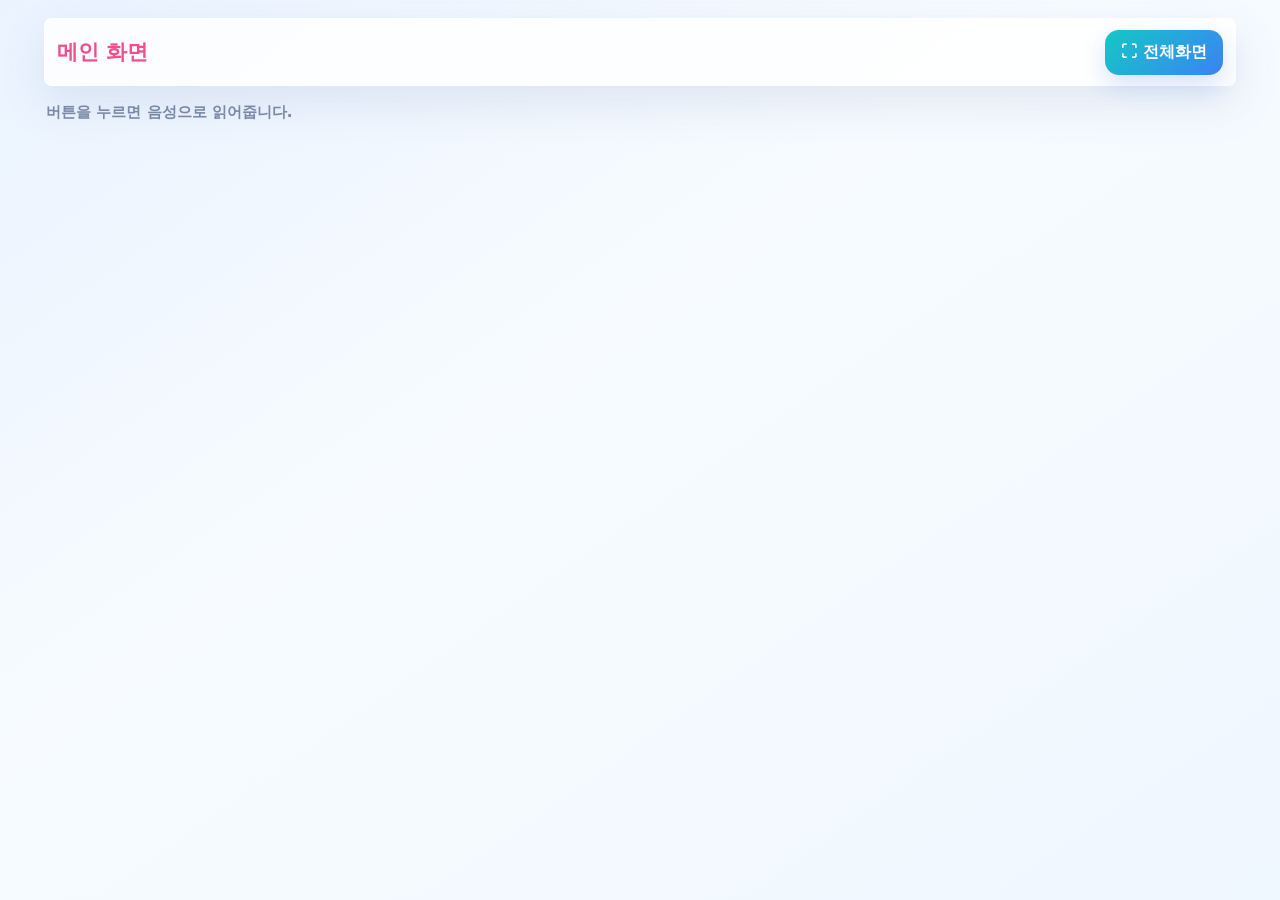
==== mobile/index.html @ bc80a10c "Improve Galaxy mobile layout and TTS fallback" ====
<!doctype html>
<html lang="ko">
<head>
  <meta charset="UTF-8" />
  <meta name="viewport" content="width=device-width, initial-scale=1.0, viewport-fit=cover" />
  <meta name="referrer" content="strict-origin-when-cross-origin" />
  <meta name="apple-mobile-web-app-capable" content="yes" />
  <meta name="apple-mobile-web-app-status-bar-style" content="default" />
  <link rel="preconnect" href="https://www.youtube.com" />
  <link rel="preconnect" href="https://img.youtube.com" />
  <link rel="preconnect" href="https://i.ytimg.com" />
  <title>AAC 앱 - Mobile</title>
  <link rel="stylesheet" href="../css/app.css?v=222" />
  <link rel="stylesheet" href="../css/features/study-puzzle.css?v=222" />
  <link rel="stylesheet" href="../css/date-overrides.css?v=222" />
</head>
<body>
  <main class="app">
    <div id="returnHint" class="return-hint">유튜브 시청 후 브라우저의 뒤로 버튼으로 AAC로 돌아오세요.</div>
    <div class="topbar">
      <div>
        <h1 id="screenTitle" class="title">메인 화면</h1>
        <p id="breadcrumb" class="crumb" style="display:none;"></p>
      </div>
      <div class="topbar-btns">
        <button id="fullscreenButton" class="fullscreen-btn" type="button" aria-pressed="false">⛶ 전체화면</button>
        <button id="homeButton" class="home-btn" style="display:none;">🏠 홈</button>
        <button id="backButton" class="back-btn" style="display:none;">뒤로 가기</button>
      </div>
    </div>

    <section id="playerWrap" class="player-wrap" style="display:none;">
      <iframe
        id="youtubePlayer"
        class="player"
        title="AAC YouTube Player"
        allow="accelerometer; autoplay; clipboard-write; encrypted-media; gyroscope; picture-in-picture; web-share"
        referrerpolicy="strict-origin-when-cross-origin"
        allowfullscreen>
      </iframe>
    </section>
    <button id="openInYoutubeButton" class="back-btn" style="display:none; align-self:flex-start;">유튜브에서 열기</button>

    <p id="helperText" class="muted">버튼을 누르면 음성으로 읽어줍니다.</p>
    <section id="heroRow" class="hero" style="display:none;"></section>
    <section id="spotlightView" class="spotlight" style="display:none;" aria-label="선택한 그림">
      <button type="button" id="spotlightButton" class="spotlight-button">
        <img id="spotlightImage" alt="" />
      </button>
    </section>
    <section id="buttonGrid" class="grid"></section>
  </main>

  <script src="../js/data/study-data.js?v=222"></script>
  <script src="../js/data/app-data.js?v=222"></script>
  <script src="../js/core/pager.js?v=222"></script>
  <script src="../js/features/schedule.js?v=222"></script>
  <script src="../js/features/study-puzzle.js?v=222"></script>
  <script src="../js/main.js?v=222"></script>
  <script>
    if ('serviceWorker' in navigator) {
      window.addEventListener('load', () => {
        navigator.serviceWorker.register('../sw.js?v=222', { updateViaCache: 'none' })
          .then(function (reg) { reg.update().catch(function () {}); })
          .catch(function () {});
      });
    }
  </script>
</body>
</html>
---- css/app.css ----
:root {
  --bg: #f5f7fb;
  --card: #ffffff;
  --text: #1f2937;
  --main: #2563eb;
  --accent: #0ea5e9;
  --border: #dbe3ef;
}

html {
  height: 100%;
  overflow: hidden;
}

* {
  box-sizing: border-box;
  -webkit-tap-highlight-color: transparent;
  font-family: "Apple SD Gothic Neo", "Noto Sans KR", "Malgun Gothic", system-ui, sans-serif;
}

body {
  margin: 0;
  background: var(--bg);
  color: var(--text);
  overflow: hidden;
}

.app {
  max-width: 1400px;
  margin: 0 auto;
  height: 100vh;
  height: 100dvh;
  min-height: 0;
  min-width: 0;
  width: 100%;
  padding: max(14px, env(safe-area-inset-top)) 22px max(14px, env(safe-area-inset-bottom));
  display: flex;
  flex-direction: column;
  justify-content: flex-start;
  gap: 10px;
  box-sizing: border-box;
  overflow: hidden;
}

.app.app--spotlight {
  justify-content: flex-start;
  gap: 10px;
  position: relative;
}

/* 스티커북 말단: 빈 배경 + 선택한 카테고리 그림만 크게 (iPad 한 화면) */
.spotlight {
  display: none;
  flex: 1 1 auto;
  flex-direction: column;
  align-items: center;
  justify-content: center;
  width: 100%;
  min-height: 0;
  padding: 0 0 max(12px, env(safe-area-inset-bottom));
}

.spotlight-button {
  border: none;
  background: transparent;
  padding: 0;
  margin: 0;
  cursor: pointer;
  width: min(84vw, 540px); /* 메인 타일(42vw/270)의 2배 */
  max-width: 100%;
  aspect-ratio: 1 / 1;
  display: flex;
  align-items: center;
  justify-content: center;
  border-radius: 20px;
  -webkit-tap-highlight-color: transparent;
}

.spotlight-button:active {
  transform: scale(1.02);
}

.spotlight-button img {
  display: block;
  width: 100%;
  height: 100%;
  object-fit: cover;
  border-radius: 18px;
  box-shadow: 0 16px 48px rgba(15, 23, 42, 0.14);
  background: #fff;
}

.spotlight-toilet-wrap {
  display: flex !important;
  justify-content: center;
  align-items: center;
  position: absolute;
  left: calc(50% + min(30vw, 260px) + 24px);
  top: calc(50% + 57px);
  transform: translateY(-50%);
  width: auto;
  padding: 0;
  z-index: 5;
}

.spotlight-toilet-wrap .quick-toilet-tile {
  width: min(22vw, 210px);
  max-width: 210px;
  min-width: 150px;
  aspect-ratio: 1 / 1;
}

.spotlight-toilet-wrap .quick-toilet-tile img {
  object-fit: contain;
}

.teaching-aid-complete,
.teaching-aid-empty-complete {
  flex: 1 1 auto;
  min-height: 0;
  display: flex;
  align-items: center;
  justify-content: center;
}

.teaching-aid-complete {
  flex-direction: column;
  gap: clamp(12px, 2vh, 20px);
  color: #0f3b82;
  text-align: center;
}

.teaching-aid-complete-mark {
  width: clamp(112px, 18vh, 168px);
  height: clamp(112px, 18vh, 168px);
  border-radius: 999px;
  display: inline-flex;
  align-items: center;
  justify-content: center;
  color: #ffffff;
  background: linear-gradient(135deg, #14b8a6, #3b82f6);
  box-shadow: 0 22px 44px rgba(59, 130, 246, 0.22);
  font-size: clamp(4rem, 10vh, 7rem);
  font-weight: 900;
}

.teaching-aid-complete-title {
  color: #ec4899;
  font-size: clamp(2.4rem, 6vh, 4.4rem);
  font-weight: 900;
}

.teaching-aid-complete-sub {
  color: #64748b;
  font-size: clamp(1.1rem, 2.6vh, 1.6rem);
  font-weight: 900;
}

.teaching-aid-complete .btn,
.teaching-aid-complete-button {
  width: min(100%, 360px);
  min-height: clamp(64px, 9vh, 88px);
  font-size: clamp(1.2rem, 2.8vh, 1.7rem);
  font-weight: 900;
}

@media (min-width: 768px) {
  .spotlight-button {
    width: min(60vw, 520px); /* 메인 타일(30vw/260)의 2배 */
  }
}

@media (max-width: 900px) {
  .spotlight-toilet-wrap {
    left: calc(50% + min(42vw, 270px) + 14px);
  }

  .spotlight-toilet-wrap .quick-toilet-tile {
    width: min(24vw, 170px);
    min-width: 120px;
  }
}

@media (max-width: 700px) {
  .spotlight-toilet-wrap {
    position: static;
    transform: none;
    width: 100%;
    padding-bottom: max(8px, env(safe-area-inset-bottom));
  }
}

.topbar {
  display: flex;
  align-items: center;
  justify-content: space-between;
  gap: 12px;
  flex: 0 0 auto;
  flex-wrap: wrap;
}

.topbar > div:first-child {
  min-width: 0;
}

.return-hint {
  display: none;
  background: #fff7ed;
  border: 2px solid #fdba74;
  color: #7c2d12;
  border-radius: 14px;
  padding: 10px 12px;
  font-size: 0.95rem;
  font-weight: 700;
}

.title {
  margin: 0;
  font-size: clamp(1.1rem, 2.2vw, 1.5rem);
  font-weight: 700;
}

.crumb {
  margin: 4px 0 0 0;
  font-size: 0.9rem;
  color: #64748b;
  font-weight: 650;
}

.back-btn {
  border: 1px solid var(--border);
  background: #fff;
  color: #0f172a;
  border-radius: 14px;
  padding: 12px 16px;
  font-size: 1rem;
  font-weight: 700;
  cursor: pointer;
  min-width: 100px;
  touch-action: manipulation;
}

.home-btn {
  border: none;
  background: var(--main);
  color: #fff;
  border-radius: 14px;
  padding: 12px 16px;
  font-size: 1rem;
  font-weight: 700;
  cursor: pointer;
  min-width: 80px;
  touch-action: manipulation;
}

.fullscreen-btn {
  border: none;
  background: linear-gradient(135deg, #14c8c5, #3b82f6);
  color: #fff;
  border-radius: 14px;
  padding: 12px 16px;
  font-size: 1rem;
  font-weight: 800;
  cursor: pointer;
  min-width: 116px;
  touch-action: manipulation;
  box-shadow: 0 10px 24px rgba(37, 99, 235, 0.18);
}

.topbar-btns {
  display: flex;
  gap: 8px;
  align-items: center;
  justify-content: flex-end;
  flex-wrap: wrap;
}

.body--fullscreen-soft {
  background: #eef6ff;
}

.app.app--fullscreen-soft {
  max-width: none;
  padding: max(6px, env(safe-area-inset-top)) 12px max(8px, env(safe-area-inset-bottom));
  gap: 6px;
}

.app.app--fullscreen-soft .topbar {
  gap: 8px;
}

.app.app--fullscreen-soft .title {
  font-size: clamp(1rem, 1.8vw, 1.25rem);
}

.app.app--fullscreen-soft .crumb {
  margin-top: 1px;
  font-size: 0.78rem;
}

.app.app--fullscreen-soft .muted {
  margin-block: 0;
  font-size: 0.9rem;
}

.app.app--fullscreen-soft .home-btn,
.app.app--fullscreen-soft .back-btn,
.app.app--fullscreen-soft .fullscreen-btn {
  padding: 10px 13px;
  min-height: 46px;
}

.grid {
  display: grid;
  grid-template-columns: repeat(2, minmax(0, 1fr));
  gap: clamp(8px, 1.4vh, 12px);
  justify-items: center;
  align-content: center;
  flex: 1 1 auto;
  min-height: 0;
  overflow: hidden;
}

.grid.detail {
  grid-template-columns: repeat(3, minmax(0, 1fr));
}

.grid.media {
  grid-template-columns: repeat(3, minmax(0, 1fr));
}

.grid.detail .tile,
.grid.media .tile {
  width: min(30vw, 28vh, 240px);
}

.hero {
  display: grid;
  grid-template-columns: repeat(2, minmax(0, 1fr));
  gap: 12px;
  justify-items: center;
  flex: 0 0 auto;
}

/* ── 외출하기 요약 타일 3개 ── */
.grid.outing-summary-tiles {
  grid-template-columns: repeat(3, minmax(0, 1fr));
  gap: 14px;
  padding: 14px;
  align-items: start;
}

.grid.outing-summary-tiles .outing-summary-tile {
  width: 100%;
  aspect-ratio: 1 / 1.1;
  border-radius: 20px;
  padding: 10px;
  gap: 8px;
  background: #fff;
  box-shadow: 0 2px 12px rgba(0,0,0,.10);
  display: flex;
  flex-direction: column;
  align-items: center;
  justify-content: center;
  cursor: pointer;
  border: none;
}

.grid.outing-summary-tiles .outing-summary-tile img {
  width: 100%;
  flex: 1;
  object-fit: contain;
  border-radius: 12px;
}

.grid.outing-summary-tiles .tile-label {
  font-size: clamp(0.72rem, 1.8vw, 0.92rem);
  font-weight: 600;
  text-align: center;
  line-height: 1.2;
  color: #222;
}

/* 사람 사진 격자 (1~4명) */
.outing-person-photos {
  display: grid;
  grid-template-columns: repeat(2, 1fr);
  gap: 4px;
  width: 100%;
  flex: 1;
}
.outing-person-photos img {
  width: 100%;
  aspect-ratio: 1;
  object-fit: cover;
  border-radius: 10px;
}
/* 1명: 전체 폭 */
.outing-person-photos:has(img:only-child) {
  grid-template-columns: 1fr;
}
/* 3명: 첫 번째가 세로 2칸 */
.outing-person-photos:has(img:nth-child(3)):not(:has(img:nth-child(4))) img:first-child {
  grid-row: span 2;
}
/* 4명: 2×2 균등 */
.outing-person-photos:has(img:nth-child(4)) {
  grid-template-columns: repeat(2, 1fr);
}
/* 비어있을 때 */
.outing-person-empty {
  grid-template-columns: 1fr;
  opacity: 0.45;
}

/* ── 날짜 홈 (새 디자인) ── */
.date-home-wrap {
  display: flex;
  flex-direction: column;
  gap: 16px;
}

/* 날짜 카드 */
.date-card {
  width: 100%;
  background: linear-gradient(145deg, #1e40af 0%, #2563eb 50%, #0ea5e9 100%);
  border: none;
  border-radius: 28px;
  padding: 28px 24px 22px;
  cursor: pointer;
  display: flex;
  flex-direction: column;
  align-items: center;
  gap: 4px;
  box-shadow: 0 16px 48px rgba(37, 99, 235, 0.38);
  position: relative;
  overflow: hidden;
  touch-action: manipulation;
  -webkit-tap-highlight-color: transparent;
}

.date-card::before {
  content: "";
  position: absolute;
  top: -40px; right: -40px;
  width: 200px; height: 200px;
  border-radius: 50%;
  background: rgba(255,255,255,0.07);
  pointer-events: none;
}
.date-card::after {
  content: "";
  position: absolute;
  bottom: -30px; left: -20px;
  width: 140px; height: 140px;
  border-radius: 50%;
  background: rgba(255,255,255,0.05);
  pointer-events: none;
}

.date-card:active { transform: scale(0.985); }

.date-card-badge {
  background: rgba(255,255,255,0.22);
  color: #fff;
  font-size: 0.88rem;
  font-weight: 700;
  padding: 5px 16px;
  border-radius: 999px;
  letter-spacing: 0.04em;
  margin-bottom: 6px;
}

.date-card-main {
  display: flex;
  align-items: baseline;
  gap: 8px;
  color: #fff;
  line-height: 1;
}

.date-card-month {
  font-size: clamp(1.5rem, 5.5vw, 2.2rem);
  font-weight: 700;
  opacity: 0.85;
}

.date-card-day {
  font-size: clamp(3.5rem, 14vw, 6rem);
  font-weight: 900;
  line-height: 0.95;
  text-shadow: 0 4px 16px rgba(0,0,0,0.18);
}

.date-card-weekday {
  color: rgba(255,255,255,0.88);
  font-size: clamp(1.2rem, 4vw, 1.7rem);
  font-weight: 700;
  letter-spacing: 0.04em;
  margin-top: 4px;
}

.date-card-weather {
  font-size: clamp(1rem, 3.2vw, 1.35rem);
  font-weight: 700;
  color: #fff;
  background: rgba(255,255,255,0.2);
  padding: 6px 20px;
  border-radius: 999px;
  margin-top: 8px;
  backdrop-filter: blur(4px);
}

.date-card-weather--empty {
  font-size: 0.88rem;
  font-weight: 500;
  opacity: 0.6;
  background: rgba(255,255,255,0.12);
}

/* ── 오늘 꼭지 ── */
/* 꼭지 3개 행 */
.date-chip-row {
  display: flex;
  gap: 10px;
  justify-content: center;
  align-self: center;
  margin: 6px 0 10px;
}

.date-today-chip {
  display: flex;
  flex-direction: column;
  align-items: center;
  gap: 2px;
  background: rgba(255,255,255,0.22);
  border: 2.5px dashed rgba(255,255,255,0.7);
  border-radius: 20px;
  padding: 10px 16px 8px;
  cursor: grab;
  user-select: none;
  -webkit-user-select: none;
  touch-action: none;
  color: #fff;
  font-weight: 800;
  min-width: 64px;
  transition: transform 0.15s, background 0.15s, opacity 0.15s;
}
.date-today-chip:hover { background: rgba(255,255,255,0.32); transform: translateY(-2px); }
.date-today-chip--dragging { opacity: 0.25; cursor: grabbing; }

.date-today-chip--ghost {
  opacity: 0.92 !important;
  transform: scale(1.1) rotate(-4deg) !important;
  box-shadow: 0 20px 50px rgba(0,0,0,0.4) !important;
  transition: none !important;
  cursor: grabbing;
}

.chip-vals {
  font-size: clamp(1.6rem, 6vw, 2.4rem);
  font-weight: 900;
  line-height: 1;
}

.chip-sub {
  font-size: 0.72rem;
  font-weight: 700;
  opacity: 0.7;
  letter-spacing: 0.05em;
}

.chip-hint {
  font-size: 0.9rem;
  opacity: 0.6;
  animation: chip-bounce 1.3s ease-in-out infinite;
  margin-top: 2px;
}

@keyframes chip-bounce {
  0%, 100% { transform: translateY(0); }
  50%       { transform: translateY(4px); }
}

/* 꼭지를 드래그해서 올렸을 때 드럼 영역 하이라이트 */
.date-drum-row--highlight .date-drum-numrow {
  background: rgba(255,255,255,0.32) !important;
  box-shadow: 0 0 0 4px rgba(255,255,255,0.55);
  transition: none;
}

/* ── 드럼 피커 (월·일 드래그) ── */
.date-drum-row {
  display: flex;
  align-items: center;
  justify-content: center;
  gap: 20px;
  width: 100%;
  padding: 4px 0 8px;
}

.date-drum-sep {
  display: none;
}

.date-drum {
  display: flex;
  flex-direction: column;
  align-items: center;
  gap: 6px;
  flex: 0 0 auto;
}

.date-drum-arrow {
  width: 52px;
  height: 38px;
  background: rgba(255,255,255,0.18);
  border: none;
  border-radius: 12px;
  color: rgba(255,255,255,0.9);
  font-size: 1rem;
  cursor: pointer;
  touch-action: manipulation;
  -webkit-tap-highlight-color: transparent;
  transition: background 0.12s;
  display: flex;
  align-items: center;
  justify-content: center;
}
.date-drum-arrow:active { background: rgba(255,255,255,0.36); transform: scale(0.94); }

/* 드럼 + 단위 레이블 묶음 */
.date-drum-outer {
  display: flex;
  align-items: center;
  gap: 10px;
}

/* 드럼 박스 — 숫자만 들어감 */
.date-drum-numrow {
  display: flex;
  align-items: center;
  justify-content: center;
  padding: 6px 14px;
  border-radius: 18px;
  background: rgba(255,255,255,0.12);
  cursor: ns-resize;
  user-select: none;
  -webkit-user-select: none;
  transition: background 0.12s;
  min-width: 80px;
}
.date-drum-numrow:hover { background: rgba(255,255,255,0.2); }

.date-drum-number {
  font-size: clamp(4.2rem, 17vw, 7.5rem);
  font-weight: 900;
  color: #fff;
  line-height: 1;
  text-align: center;
  text-shadow: 0 6px 24px rgba(0,0,0,0.18);
  transition: opacity 0.06s ease;
}

/* 박스 바깥 단위 레이블 */
.date-drum-unit {
  font-size: clamp(3.2rem, 13vw, 6rem);
  font-weight: 900;
  color: #fde68a;
  line-height: 1;
  text-shadow: 0 4px 14px rgba(0,0,0,0.15);
  flex-shrink: 0;
}

/* 요일 드럼 */
.date-drum-number--wd {
  font-size: clamp(3rem, 12vw, 5.5rem);
  color: #fff;
}

.date-drum-unit--wd {
  font-size: clamp(2.4rem, 9vw, 4.5rem);
  color: #fde68a;
}

/* ── 요일 선택 버튼 ── */
.date-weekday-row {
  display: flex;
  gap: 6px;
  width: 100%;
  justify-content: center;
  padding: 6px 0 2px;
}

.date-weekday-btn {
  flex: 1;
  min-width: 0;
  height: 48px;
  background: rgba(255,255,255,0.15);
  border: 2px solid transparent;
  border-radius: 14px;
  color: rgba(255,255,255,0.8);
  font-size: clamp(0.82rem, 2.8vw, 1.05rem);
  font-weight: 700;
  cursor: pointer;
  touch-action: manipulation;
  -webkit-tap-highlight-color: transparent;
  transition: all 0.12s ease;
}
.date-weekday-btn:active { transform: scale(0.92); }

.date-weekday-btn.is-selected {
  background: #fff;
  color: #1e40af;
  border-color: rgba(255,255,255,0.6);
  box-shadow: 0 4px 14px rgba(0,0,0,0.18);
}

/* 날씨 선택 섹션 */
.date-weather-section {
  background: #fff;
  border-radius: 22px;
  padding: 18px 16px;
  box-shadow: 0 4px 18px rgba(0,0,0,0.07);
  border: 1.5px solid var(--border);
}

.date-weather-label {
  font-size: 0.8rem;
  font-weight: 800;
  color: #94a3b8;
  text-transform: uppercase;
  letter-spacing: 0.1em;
  margin-bottom: 14px;
}

.date-weather-grid {
  display: grid;
  grid-template-columns: repeat(3, 1fr);
  gap: 10px;
}

@media (min-width: 460px) {
  .date-weather-grid {
    grid-template-columns: repeat(6, 1fr);
  }
}

.date-weather-tile {
  display: flex;
  flex-direction: column;
  align-items: center;
  gap: 6px;
  background: #f8faff;
  border: 2px solid transparent;
  border-radius: 16px;
  padding: 10px 4px 8px;
  cursor: pointer;
  touch-action: manipulation;
  -webkit-tap-highlight-color: transparent;
  transition: transform 0.12s ease, border-color 0.12s ease, box-shadow 0.12s ease;
}

.date-weather-tile img {
  width: 100%;
  max-width: 56px;
  aspect-ratio: 1;
  object-fit: contain;
  border-radius: 10px;
}

.date-weather-tile-label {
  font-size: 0.75rem;
  font-weight: 700;
  color: #475569;
  text-align: center;
}

.date-weather-tile.is-selected {
  background: #eff6ff;
  border-color: #2563eb;
  box-shadow: 0 0 0 3px rgba(37, 99, 235, 0.14);
}

.date-weather-tile.is-selected .date-weather-tile-label {
  color: #1d4ed8;
}

.date-weather-tile:active { transform: scale(0.92); }

/* 전체 문장 읽기 버튼 */
.date-sentence-btn {
  width: 100%;
  display: flex;
  align-items: center;
  justify-content: center;
  gap: 12px;
  background: linear-gradient(135deg, #ecfdf5, #d1fae5);
  border: 2px solid #6ee7b7;
  border-radius: 20px;
  padding: 20px 20px;
  font-size: clamp(1rem, 3vw, 1.3rem);
  font-weight: 800;
  color: #065f46;
  cursor: pointer;
  touch-action: manipulation;
  -webkit-tap-highlight-color: transparent;
  box-shadow: 0 6px 18px rgba(5, 150, 105, 0.12);
  white-space: normal;
  text-align: center;
  line-height: 1.35;
}

.date-sentence-btn:active { transform: scale(0.98); }

.date-sentence-icon {
  font-size: 1.5rem;
  flex-shrink: 0;
}

/* 날짜 카드판: 실제 그림카드를 골라 붙이는 방식 */
.date-board {
  display: grid;
  grid-template-rows: minmax(0, 1fr) auto auto;
  gap: clamp(8px, 1.4vh, 12px);
  flex: 1 1 auto;
  min-height: 0;
  overflow: hidden;
  width: 100%;
}

.date-card-board {
  display: grid;
  grid-template-columns: 1.4fr 1fr 1fr 1fr 1.4fr;
  gap: clamp(6px, 1.2vh, 12px);
  align-items: stretch;
  min-height: 0;
  padding: clamp(8px, 1.5vh, 14px);
  border: 2px solid #d7dee9;
  border-radius: 18px;
  background: #f8fafc;
  box-shadow: inset 0 0 0 2px rgba(255,255,255,0.75);
}

.date-slot {
  min-width: 0;
  min-height: 92px;
  border: 3px dashed #cbd5e1;
  border-radius: 14px;
  background: #fff;
  color: #0f172a;
  display: flex;
  align-items: center;
  justify-content: center;
  gap: 5px;
  padding: 8px;
  cursor: pointer;
  touch-action: manipulation;
  position: relative;
  box-shadow: 0 4px 12px rgba(15, 23, 42, 0.08);
}

.date-slot.is-active {
  border-color: #2563eb;
  background: #eff6ff;
  box-shadow: 0 0 0 4px rgba(37, 99, 235, 0.14);
}

.date-slot-main {
  font-size: clamp(1.8rem, 5.8vw, 4.8rem);
  font-weight: 900;
  line-height: 1;
}

.date-slot-unit {
  font-size: clamp(1.2rem, 3vw, 2.3rem);
  font-weight: 900;
  color: #047857;
  line-height: 1;
}

.date-slot--wide .date-slot-main {
  font-size: clamp(1.55rem, 4.2vw, 4.4rem);
}

.date-slot--weather {
  flex-direction: column;
  gap: 4px;
}

.date-slot--weather img {
  width: min(64px, 9vh);
  height: min(64px, 9vh);
  object-fit: contain;
}

.date-option-panel {
  min-height: 0;
  border: 1px solid #dbe3ef;
  border-radius: 16px;
  padding: 10px;
  background: #fff;
  overflow: hidden;
}

.date-option-title {
  font-size: 0.85rem;
  font-weight: 900;
  color: #475569;
  margin-bottom: 8px;
}

.date-option-grid {
  display: grid;
  grid-template-columns: repeat(6, minmax(0, 1fr));
  gap: 8px;
  max-height: min(28vh, 190px);
  overflow: hidden;
}

.date-option-panel--year .date-option-grid,
.date-option-panel--weekday .date-option-grid {
  grid-template-columns: repeat(5, minmax(0, 1fr));
}

.date-option-panel--weather .date-option-grid {
  grid-template-columns: repeat(6, minmax(0, 1fr));
}

.date-option-panel--day .date-option-grid {
  grid-template-columns: repeat(8, minmax(0, 1fr));
  max-height: min(32vh, 230px);
}

.date-option-card {
  min-width: 0;
  min-height: 54px;
  border: 2px solid #dbe3ef;
  border-radius: 12px;
  background: #fff;
  display: flex;
  align-items: center;
  justify-content: center;
  gap: 4px;
  padding: 6px;
  cursor: pointer;
  color: #0f172a;
  font-size: clamp(1rem, 2.4vw, 1.45rem);
  font-weight: 900;
  touch-action: manipulation;
}

.date-option-panel--day .date-option-card {
  min-height: 42px;
  padding: 4px;
  font-size: clamp(0.9rem, 2vw, 1.25rem);
}

.date-option-card.is-selected {
  border-color: #16a34a;
  background: #ecfdf5;
  box-shadow: 0 0 0 3px rgba(22, 163, 74, 0.14);
}

.date-option-card--weather {
  flex-direction: column;
  min-height: clamp(112px, 17vh, 148px);
  font-size: clamp(0.72rem, 1.3vw, 0.92rem);
  gap: 4px;
}

.date-option-card--weather img {
  flex: 1 1 auto;
  width: min(96px, 90%);
  height: min(92px, 12vh);
  object-fit: contain;
}

.date-option-card--weather span {
  flex: 0 0 auto;
  line-height: 1;
}

.date-action-row {
  display: grid;
  grid-template-columns: 1fr 1fr;
  gap: 10px;
}

.date-action-btn {
  min-height: 52px;
  border: 2px solid #dbe3ef;
  border-radius: 14px;
  background: #fff;
  color: #0f172a;
  font-size: 1rem;
  font-weight: 900;
  cursor: pointer;
  touch-action: manipulation;
}

.date-action-btn--primary {
  background: #2563eb;
  border-color: #2563eb;
  color: #fff;
}

.date-mode-select {
  display: grid;
  grid-template-columns: repeat(4, minmax(0, 1fr));
  gap: 14px;
  align-content: center;
  justify-items: stretch;
  flex: 1 1 auto;
  min-height: 0;
  overflow: hidden;
}

.date-mode-card {
  min-height: min(38vh, 250px);
  border: 2px solid #dbe3ef;
  border-radius: 18px;
  background: #fff;
  color: #0f172a;
  padding: 20px;
  cursor: pointer;
  display: flex;
  flex-direction: column;
  align-items: center;
  justify-content: center;
  gap: 12px;
  box-shadow: 0 10px 26px rgba(15, 23, 42, 0.10);
}

.date-mode-title {
  font-size: clamp(1.55rem, 3.2vw, 2.6rem);
  font-weight: 900;
}

.date-mode-sub {
  font-size: clamp(0.9rem, 1.7vw, 1.14rem);
  font-weight: 800;
  line-height: 1.35;
  color: #475569;
  text-align: center;
}

.date-step {
  display: grid;
  grid-template-rows: minmax(0, 0.85fr) minmax(0, 1.15fr) auto;
  gap: clamp(8px, 1.4vh, 12px);
  flex: 1 1 auto;
  min-height: 0;
  overflow: hidden;
  width: 100%;
}

.date-step--summary {
  grid-template-rows: minmax(0, 0.95fr) minmax(0, 0.9fr) auto auto;
}

.date-step-focus-card,
.date-step-summary-grid {
  min-height: 0;
  border: 2px solid #d7dee9;
  border-radius: 18px;
  background: #f8fafc;
  padding: clamp(8px, 1.5vh, 14px);
}

.date-step-focus-card {
  display: flex;
  align-items: stretch;
  justify-content: center;
}

.date-step-focus-card .date-step-drop-slot {
  width: min(720px, 100%);
  min-height: clamp(150px, 28vh, 270px);
}

.date-step--year .date-step-drop-slot .date-puzzle-slot-main {
  font-size: clamp(3rem, 9vw, 7rem);
}

.date-step--year .date-step-drop-slot .date-puzzle-slot-unit {
  font-size: clamp(1.8rem, 4vw, 3.4rem);
}

.date-step--year .date-puzzle-card-grid--year .date-drag-card {
  min-height: clamp(88px, 14vh, 130px);
  font-size: clamp(2rem, 5vw, 4rem);
}

.date-step-focus-card .date-step-summary-card {
  width: min(520px, 100%);
}

.date-step-focus-card--weather .date-step-summary-card {
  width: min(420px, 100%);
}

.date-step-summary-grid {
  display: grid;
  gap: clamp(7px, 1.2vh, 12px);
}

.date-step-summary-grid--three {
  grid-template-columns: repeat(3, minmax(0, 1fr));
}

.date-step-summary-grid--final {
  grid-template-columns: 1.3fr 1fr 1fr 1fr 1.5fr;
}

.date-step-summary-card {
  min-width: 0;
  min-height: 0;
  border: 3px solid #cbd5e1;
  border-radius: 14px;
  background: #fff;
  color: #0f172a;
  display: flex;
  align-items: center;
  justify-content: center;
  gap: 6px;
  padding: clamp(8px, 1.5vh, 16px);
  box-shadow: 0 4px 12px rgba(15, 23, 42, 0.08);
}

.date-step-summary-main {
  font-size: clamp(2.2rem, 6vw, 5rem);
  font-weight: 900;
  line-height: 1;
}

.date-step-summary-unit {
  font-size: clamp(1.4rem, 3vw, 2.6rem);
  font-weight: 900;
  color: #047857;
}

.date-step-summary-card--weather {
  flex-direction: column;
  gap: 2px;
}

.date-step-summary-card--weather img {
  flex: 1 1 auto;
  width: min(160px, 92%);
  height: min(132px, 17vh);
  object-fit: contain;
}

.date-step-summary-card--weather .date-step-summary-main {
  flex: 0 0 auto;
  font-size: clamp(1rem, 2.3vw, 1.8rem);
}

.date-step-choice-grid {
  display: grid;
  gap: 10px;
  min-height: 0;
  overflow: hidden;
  align-content: center;
}

.date-step-choice-grid--year {
  grid-template-columns: repeat(3, minmax(0, 1fr));
}

.date-step-choice-grid--month,
.date-step-choice-grid--day {
  grid-template-columns: repeat(2, minmax(0, 1fr));
}

.date-step-choice-grid--weekday {
  grid-template-columns: repeat(7, minmax(0, 1fr));
}

.date-step-choice-grid--weather {
  grid-template-columns: repeat(6, minmax(0, 1fr));
}

.date-step-multi-panel {
  min-height: 0;
  display: grid;
  grid-template-rows: 0.75fr 0.75fr 1fr;
  gap: 8px;
  overflow: hidden;
}

.date-step-choice-group {
  min-height: 0;
  display: grid;
  grid-template-columns: minmax(48px, 0.18fr) minmax(0, 1fr);
  gap: 8px;
  align-items: stretch;
}

.date-step-choice-title {
  border-radius: 12px;
  background: #e0f2fe;
  color: #075985;
  font-size: clamp(1rem, 2.2vw, 1.6rem);
  font-weight: 900;
  display: flex;
  align-items: center;
  justify-content: center;
}

.date-step-choice {
  min-width: 0;
  min-height: 68px;
  border: 2px solid #dbe3ef;
  border-radius: 12px;
  background: #fff;
  color: #0f172a;
  display: flex;
  align-items: center;
  justify-content: center;
  gap: 4px;
  padding: 6px;
  font-size: clamp(1.25rem, 3vw, 2.2rem);
  font-weight: 900;
  cursor: pointer;
  touch-action: manipulation;
}

.date-step-choice.is-selected {
  border-color: #f59e0b;
  background: #fef3c7;
  box-shadow: 0 0 0 4px rgba(245, 158, 11, 0.20);
}

.date-step-choice--image {
  flex-direction: column;
  min-height: clamp(118px, 17vh, 150px);
  font-size: clamp(0.72rem, 1.25vw, 0.95rem);
  gap: 3px;
}

.date-step-choice--image img {
  flex: 1 1 auto;
  width: min(110px, 92%);
  height: min(96px, 13vh);
  object-fit: contain;
}

.date-step-choice--image span {
  flex: 0 0 auto;
  line-height: 1;
}

.date-step-date-board {
  grid-template-columns: repeat(3, minmax(0, 1fr));
}

.date-step-date-board .date-step-drop-slot {
  aspect-ratio: 1 / 1;
  min-height: clamp(108px, 18vh, 180px);
  align-self: center;
}

.date-step-date-board .date-puzzle-slot-main {
  font-size: clamp(2.4rem, 6vw, 5.4rem);
}

.date-step-date-board .date-puzzle-slot-unit {
  font-size: clamp(1.45rem, 3.4vw, 2.8rem);
}

.date-step--date .date-puzzle-card-grid--month,
.date-step--date .date-puzzle-card-grid--day {
  max-width: 520px;
  margin-inline: auto;
}

.date-step--date .date-puzzle-card-grid--month .date-drag-card,
.date-step--date .date-puzzle-card-grid--day .date-drag-card,
.date-step--date .date-puzzle-card-grid--weekday .date-drag-card {
  aspect-ratio: 1 / 1;
  min-height: clamp(78px, 13vh, 132px);
  font-size: clamp(1.8rem, 4.4vw, 4rem);
}

.date-step--date .date-puzzle-card-grid--weekday .date-drag-card {
  font-size: clamp(1rem, 2.1vw, 1.55rem);
}

.date-step-final-board {
  grid-template-columns: 1.4fr 1fr 1fr 1fr 1.4fr;
}

.date-step-drag-groups {
  min-height: 0;
  display: grid;
  grid-template-rows: 0.8fr 0.8fr 1fr;
  gap: 8px;
  overflow: hidden;
}

.date-step-drag-group {
  min-height: 0;
  display: grid;
  grid-template-columns: minmax(48px, 0.18fr) minmax(0, 1fr);
  gap: 8px;
  align-items: stretch;
}

.date-step-drag-grid {
  min-height: 0;
}

.date-step-drag-grid--month,
.date-step-drag-grid--day {
  grid-template-columns: repeat(2, minmax(0, 1fr));
}

.date-step-drag-grid--weekday {
  grid-template-columns: repeat(7, minmax(0, 1fr));
}

.date-step-drag-grid--weekday .date-drag-card {
  font-size: clamp(0.9rem, 1.9vw, 1.35rem);
}

.date-step-sentence {
  min-height: clamp(58px, 8vh, 78px);
  border: 2px solid #bfdbfe;
  border-radius: 16px;
  background: #eff6ff;
  color: #1e3a8a;
  font-size: clamp(1rem, 2.2vw, 1.45rem);
  font-weight: 900;
  padding: 10px;
  cursor: pointer;
  touch-action: manipulation;
}

/* Friendly date entry screens. */
.date-mode-select {
  grid-template-columns: repeat(3, minmax(0, 245px)) !important;
  justify-content: center;
  justify-items: center;
  align-content: center;
  gap: clamp(12px, 1.8vh, 18px);
  width: 100%;
  max-width: 780px;
  margin-inline: auto;
}

.date-mode-card {
  width: min(100%, 245px);
  max-width: 245px;
  aspect-ratio: 1 / 1;
  min-height: 0;
  border: 1px solid rgba(255, 255, 255, 0.86);
  border-radius: 8px;
  background:
    linear-gradient(180deg, rgba(255, 255, 255, 0.78) 0%, rgba(255, 255, 255, 0.48) 100%),
    linear-gradient(135deg, #ff78a9 0%, #ffbd72 100%);
  color: #ffffff;
  padding: clamp(12px, 2vh, 18px);
  box-shadow: 0 16px 34px rgba(76, 111, 174, 0.15);
}

.date-mode-card:nth-child(3n + 2) {
  background:
    linear-gradient(180deg, rgba(255, 255, 255, 0.76) 0%, rgba(255, 255, 255, 0.46) 100%),
    linear-gradient(135deg, #4f8cff 0%, #11c5d8 100%);
}

.date-mode-card:nth-child(3n) {
  background:
    linear-gradient(180deg, rgba(255, 255, 255, 0.78) 0%, rgba(255, 255, 255, 0.50) 100%),
    linear-gradient(135deg, #9f8cff 0%, #ff9ed7 100%);
}

.date-mode-icon {
  width: min(118px, 58%);
  aspect-ratio: 1 / 1;
  border-radius: 8px;
  background: rgba(255, 255, 255, 0.74);
  color: #23437f;
  display: flex;
  align-items: center;
  justify-content: center;
  font-size: clamp(2rem, 5vh, 3.4rem);
  font-weight: 900;
  text-shadow: none;
}

.date-mode-title {
  color: #ffffff;
  font-size: clamp(1.15rem, 2.4vh, 1.55rem);
  line-height: 1.05;
  text-shadow: 0 2px 10px rgba(37, 52, 86, 0.22);
}

.date-mode-sub {
  color: rgba(255, 255, 255, 0.94);
  font-size: clamp(0.78rem, 1.55vh, 0.95rem);
  line-height: 1.18;
  text-shadow: 0 2px 8px rgba(37, 52, 86, 0.18);
}

.date-board {
  align-content: center;
  justify-content: center;
  gap: clamp(12px, 1.8vh, 18px);
}

.date-card-board {
  grid-template-columns: repeat(5, minmax(0, 150px)) !important;
  justify-content: center;
  gap: clamp(10px, 1.6vh, 14px);
  padding: clamp(10px, 1.8vh, 16px);
}

.date-field {
  display: grid;
  grid-template-rows: auto 1fr;
  gap: 6px;
  min-width: 0;
}

.date-field-label {
  min-height: 32px;
  border-radius: 999px;
  background: rgba(255, 255, 255, 0.82);
  color: #31528f;
  display: flex;
  align-items: center;
  justify-content: center;
  font-size: clamp(1rem, 2vh, 1.25rem);
  font-weight: 900;
  box-shadow: inset 0 1px 0 rgba(255, 255, 255, 0.92);
}

.date-field .date-slot {
  width: 100%;
  aspect-ratio: 1 / 1;
  min-height: 0;
  flex-direction: column;
  gap: 6px;
}

.date-field .date-slot-main {
  font-size: clamp(2.3rem, 6vh, 4rem);
  line-height: 1;
}

.date-field--weekday .date-slot-main,
.date-field--weather .date-slot-main {
  font-size: clamp(1.25rem, 2.7vh, 1.65rem);
}

.date-field--weather img {
  width: min(92px, 82%);
  height: min(72px, 42%);
  object-fit: contain;
}

.date-option-panel {
  width: min(100%, 900px);
  justify-self: center;
}

.date-option-title {
  font-size: clamp(1.05rem, 2vh, 1.35rem);
  font-weight: 900;
  text-align: center;
}

.date-option-grid {
  justify-content: center;
}

.date-option-card {
  font-size: clamp(1.5rem, 3.5vh, 2.35rem);
  font-weight: 900;
}

.date-option-card span {
  line-height: 1.05;
}

@media (max-width: 900px) {
  .date-mode-select {
    grid-template-columns: repeat(2, minmax(0, 245px)) !important;
    max-width: 520px;
  }

  .date-card-board {
    grid-template-columns: repeat(3, minmax(0, 150px)) !important;
  }
}

/* Final override: version 4 uses the same large card language as version 5. */
.date-action-row--reset {
  grid-template-columns: 1fr 1fr 1.2fr !important;
  width: min(100%, 1080px) !important;
  justify-self: center !important;
}

.date-step .date-step-focus-card,
.date-step .date-step-date-board,
.date-step .date-step-final-board {
  width: min(100%, 1080px) !important;
  border: 2px solid rgba(255, 255, 255, 0.92) !important;
  border-radius: 14px !important;
  background:
    linear-gradient(180deg, rgba(255, 255, 255, 0.84), rgba(255, 255, 255, 0.62)),
    linear-gradient(135deg, rgba(255, 120, 169, 0.1), rgba(17, 197, 216, 0.14)),
    #f8fbff !important;
  box-shadow: 0 22px 54px rgba(76, 111, 174, 0.18) !important;
  padding: clamp(14px, 2.2vh, 22px) !important;
  justify-content: center !important;
  align-content: center !important;
}

.date-step .date-step-focus-card {
  min-height: clamp(260px, 36vh, 380px) !important;
}

.date-step .date-step-date-board {
  grid-template-columns: repeat(3, minmax(0, 170px)) !important;
}

.date-step .date-step-final-board {
  grid-template-columns: repeat(5, minmax(0, 150px)) !important;
}

.date-step .date-puzzle-slot::before {
  display: none !important;
}

.date-step .date-puzzle-slot {
  width: min(100%, 170px) !important;
  max-width: 170px !important;
  aspect-ratio: 1 / 1 !important;
  min-height: 0 !important;
  border: 3px dashed rgba(49, 82, 143, 0.34) !important;
  border-radius: 8px !important;
  background:
    linear-gradient(180deg, rgba(255, 255, 255, 0.82) 0%, rgba(255, 255, 255, 0.48) 100%),
    linear-gradient(135deg, #4f8cff 0%, #11c5d8 100%) !important;
  color: #ffffff !important;
  display: flex !important;
  align-items: center !important;
  justify-content: center !important;
  text-align: center !important;
  text-shadow: 0 2px 10px rgba(37, 52, 86, 0.24) !important;
  overflow: hidden !important;
}

.date-step .date-step-focus-card .date-puzzle-slot {
  width: min(82vw, 310px) !important;
  max-width: 310px !important;
}

.date-step--year .date-step-focus-card .date-puzzle-slot {
  width: min(82vw, 360px) !important;
  max-width: 360px !important;
  aspect-ratio: 1.75 / 1 !important;
}

.date-step .date-puzzle-slot-main {
  color: #ffffff !important;
  font-size: clamp(2.4rem, 5.8vw, 4.1rem) !important;
  line-height: 1 !important;
}

.date-step--year .date-puzzle-slot-main {
  font-size: clamp(3.7rem, 8.8vh, 6.2rem) !important;
}

.date-step .date-puzzle-tray {
  width: min(100%, 1080px) !important;
  border: 1.5px solid rgba(255, 255, 255, 0.88) !important;
  border-radius: 8px !important;
  background: rgba(255, 255, 255, 0.78) !important;
  box-shadow: 0 18px 44px rgba(76, 111, 174, 0.13) !important;
  padding: clamp(14px, 2vh, 20px) !important;
}

.date-step .date-puzzle-card-grid {
  grid-template-columns: repeat(auto-fit, minmax(132px, 170px)) !important;
  justify-content: center !important;
  gap: clamp(12px, 1.8vh, 18px) !important;
}

.date-step .date-drag-card {
  width: min(100%, 170px) !important;
  max-width: 170px !important;
  aspect-ratio: 1 / 1 !important;
  border-radius: 8px !important;
  font-size: clamp(2rem, 4.4vh, 3rem) !important;
}

.date-step .date-drag-card--weather {
  font-size: clamp(1rem, 2vh, 1.3rem) !important;
}

.date-step .date-drag-card--weather img {
  width: min(110px, 84%) !important;
  height: min(84px, 50%) !important;
}

@media (max-width: 760px) {
  .date-action-row--reset {
    grid-template-columns: 1fr !important;
  }

  .date-step .date-step-date-board,
  .date-step .date-step-final-board {
    grid-template-columns: repeat(2, minmax(0, 150px)) !important;
  }
}

/* Version 4 visual match: keep the step flow, style it like version 5. */
.date-action-row--reset {
  grid-template-columns: 1fr 1fr 1.2fr !important;
  width: min(100%, 1080px);
  justify-self: center;
}

.date-step {
  gap: clamp(12px, 1.8vh, 18px) !important;
  align-content: center !important;
  justify-items: center !important;
}

.date-step .date-step-focus-card,
.date-step .date-step-date-board,
.date-step .date-step-final-board {
  width: min(100%, 1080px) !important;
  border: 2px solid rgba(255, 255, 255, 0.92) !important;
  border-radius: 14px !important;
  background:
    linear-gradient(180deg, rgba(255, 255, 255, 0.84), rgba(255, 255, 255, 0.62)),
    linear-gradient(135deg, rgba(255, 120, 169, 0.1), rgba(17, 197, 216, 0.14)),
    #f8fbff !important;
  box-shadow: 0 22px 54px rgba(76, 111, 174, 0.18) !important;
  padding: clamp(14px, 2.2vh, 22px) !important;
  justify-content: center !important;
  align-content: center !important;
}

.date-step .date-step-focus-card {
  min-height: clamp(260px, 36vh, 380px) !important;
}

.date-step .date-step-date-board {
  grid-template-columns: repeat(3, minmax(0, 170px)) !important;
}

.date-step .date-step-final-board {
  grid-template-columns: repeat(5, minmax(0, 150px)) !important;
}

.date-step .date-puzzle-slot::before {
  display: none !important;
}

.date-step .date-puzzle-slot {
  width: min(100%, 170px) !important;
  max-width: 170px !important;
  aspect-ratio: 1 / 1 !important;
  min-height: 0 !important;
  border: 3px dashed rgba(49, 82, 143, 0.34) !important;
  border-radius: 8px !important;
  background:
    linear-gradient(180deg, rgba(255, 255, 255, 0.82) 0%, rgba(255, 255, 255, 0.48) 100%),
    linear-gradient(135deg, #4f8cff 0%, #11c5d8 100%) !important;
  color: #ffffff !important;
  display: flex !important;
  align-items: center !important;
  justify-content: center !important;
  text-align: center !important;
  text-shadow: 0 2px 10px rgba(37, 52, 86, 0.24) !important;
  overflow: hidden !important;
}

.date-step .date-step-focus-card .date-puzzle-slot {
  width: min(82vw, 310px) !important;
  max-width: 310px !important;
}

.date-step--year .date-step-focus-card .date-puzzle-slot {
  width: min(82vw, 360px) !important;
  max-width: 360px !important;
  aspect-ratio: 1.75 / 1 !important;
}

.date-step .date-puzzle-slot.is-active,
.date-step .date-puzzle-slot.is-ready {
  border-style: solid !important;
  border-color: #ffd24a !important;
  box-shadow:
    0 0 0 5px rgba(255, 210, 74, 0.28),
    0 16px 34px rgba(76, 111, 174, 0.16) !important;
}

.date-step .date-puzzle-slot-main {
  color: #ffffff !important;
  font-size: clamp(2.4rem, 5.8vw, 4.1rem) !important;
  line-height: 1 !important;
}

.date-step--year .date-puzzle-slot-main {
  font-size: clamp(3.7rem, 8.8vh, 6.2rem) !important;
}

.date-step .date-puzzle-slot--weather {
  gap: 6px !important;
}

.date-step .date-puzzle-slot--weather img {
  width: min(110px, 70%) !important;
  height: min(84px, 46%) !important;
  object-fit: contain;
  border-radius: 8px;
  background: rgba(255, 255, 255, 0.74);
}

.date-step .date-puzzle-tray {
  width: min(100%, 1080px) !important;
  border: 1.5px solid rgba(255, 255, 255, 0.88);
  border-radius: 8px;
  background: rgba(255, 255, 255, 0.78);
  box-shadow: 0 18px 44px rgba(76, 111, 174, 0.13);
  padding: clamp(14px, 2vh, 20px) !important;
}

.date-step .date-puzzle-card-grid {
  grid-template-columns: repeat(auto-fit, minmax(132px, 170px)) !important;
  justify-content: center !important;
  gap: clamp(12px, 1.8vh, 18px) !important;
}

.date-step .date-drag-card {
  width: min(100%, 170px) !important;
  max-width: 170px !important;
  aspect-ratio: 1 / 1 !important;
  border-radius: 8px !important;
  font-size: clamp(2rem, 4.4vh, 3rem) !important;
}

.date-step .date-drag-card--weather {
  font-size: clamp(1rem, 2vh, 1.3rem) !important;
}

.date-step .date-drag-card--weather img {
  width: min(110px, 84%) !important;
  height: min(84px, 50%) !important;
}

@media (max-width: 760px) {
  .date-action-row--reset {
    grid-template-columns: 1fr;
  }

  .date-step .date-step-date-board,
  .date-step .date-step-final-board {
    grid-template-columns: repeat(2, minmax(0, 150px)) !important;
  }
}

/* Version 5 clean board: use the photo as structure only, with straight drag/drop cards. */
.date-board-fill {
  grid-template-rows: minmax(300px, 1fr) auto auto !important;
  align-content: center;
}

.date-board-fill-board {
  display: grid !important;
  grid-template-columns: repeat(3, minmax(0, 1fr));
  grid-template-rows: repeat(2, minmax(0, 1fr));
  gap: clamp(10px, 1.7vh, 16px);
  padding: clamp(12px, 2vh, 18px);
  max-height: 430px !important;
  background:
    linear-gradient(180deg, rgba(255, 255, 255, 0.84), rgba(255, 255, 255, 0.62)),
    linear-gradient(135deg, rgba(255, 120, 169, 0.1), rgba(17, 197, 216, 0.14)),
    #f8fbff !important;
}

.date-board-fill-pair {
  display: grid;
  grid-template-columns: minmax(0, 1fr) minmax(74px, 0.62fr);
  gap: clamp(8px, 1.4vh, 12px);
  min-width: 0;
  min-height: 0;
}

.date-board-fill-pair--year {
  grid-column: 1 / span 2;
  grid-template-columns: minmax(0, 2fr) minmax(94px, 0.7fr);
}

.date-board-fill-pair--month {
  grid-column: 3;
}

.date-board-fill-pair--day {
  grid-column: 1;
}

.date-board-fill-pair--weekday {
  grid-column: 2;
}

.date-board-fill-pair--weather {
  grid-column: 3;
}

.date-board-fill-slot,
.date-board-fill-fixed,
.date-board-fill-slot--year,
.date-board-fill-fixed--year,
.date-board-fill-slot--month,
.date-board-fill-fixed--month,
.date-board-fill-slot--day,
.date-board-fill-fixed--day,
.date-board-fill-slot--weekday,
.date-board-fill-fixed--weekday,
.date-board-fill-slot--weather,
.date-board-fill-fixed--weather {
  position: static !important;
  inset: auto !important;
  left: auto !important;
  top: auto !important;
  width: auto !important;
  height: auto !important;
  transform: none !important;
}

.date-board-fill-slot,
.date-board-fill-fixed {
  min-width: 0;
  min-height: 0;
  border-radius: 8px !important;
}

.date-board-fill-slot {
  border: 3px dashed rgba(49, 82, 143, 0.34) !important;
  background:
    linear-gradient(180deg, rgba(255, 255, 255, 0.82) 0%, rgba(255, 255, 255, 0.48) 100%),
    linear-gradient(135deg, #4f8cff 0%, #11c5d8 100%) !important;
  color: #ffffff !important;
  text-shadow: 0 2px 10px rgba(37, 52, 86, 0.24);
}

.date-board-fill-slot.is-active,
.date-board-fill-slot.is-ready {
  border-style: solid !important;
  border-color: #ffd24a !important;
  box-shadow:
    0 0 0 5px rgba(255, 210, 74, 0.28),
    0 16px 34px rgba(76, 111, 174, 0.16) !important;
}

.date-board-fill-slot.is-filled {
  border-style: solid !important;
}

.date-board-fill-fixed {
  border: 1px solid rgba(255, 255, 255, 0.86) !important;
  background: rgba(255, 255, 255, 0.86) !important;
  color: #047857 !important;
  box-shadow: 0 16px 34px rgba(76, 111, 174, 0.13) !important;
  font-size: clamp(1.35rem, 4vh, 3.3rem) !important;
  text-shadow: none;
}

.date-board-fill-slot--year .date-board-fill-main {
  color: #ffffff !important;
  font-size: clamp(3rem, 8vh, 5.8rem) !important;
}

.date-board-fill-main {
  font-size: clamp(2.2rem, 6vh, 4.4rem) !important;
}

.date-board-fill-slot--weekday .date-board-fill-main,
.date-board-fill-slot--weather .date-board-fill-main {
  font-size: clamp(1.3rem, 3.2vh, 2rem) !important;
}

.date-board-fill-card.is-dragging,
.date-board-fill-card--ghost {
  opacity: 0.9;
  transform: scale(1.04);
}

@media (max-width: 900px), (max-height: 700px) {
  .date-board-fill-board {
    grid-template-columns: repeat(2, minmax(0, 1fr));
    grid-template-rows: repeat(3, minmax(0, 1fr));
    max-height: 440px !important;
  }

  .date-board-fill-pair--year,
  .date-board-fill-pair--month,
  .date-board-fill-pair--day,
  .date-board-fill-pair--weekday,
  .date-board-fill-pair--weather {
    grid-column: auto;
  }

  .date-board-fill-pair--year {
    grid-column: 1 / span 2;
  }
}

/* Date version 5: physical board style, with large empty slots to fill. */
.date-board-fill {
  display: grid;
  grid-template-rows: minmax(300px, 1fr) auto auto;
  gap: clamp(8px, 1.3vh, 14px);
  flex: 1 1 auto;
  min-height: 0;
  overflow: hidden;
  width: 100%;
}

.date-board-fill-board {
  position: relative;
  justify-self: center;
  align-self: stretch;
  width: min(100%, 920px);
  height: 100%;
  max-height: 440px;
  min-height: 300px;
  border: 2px solid rgba(255, 255, 255, 0.92);
  border-radius: 14px;
  background:
    linear-gradient(180deg, rgba(255, 255, 255, 0.76), rgba(255, 255, 255, 0.54)),
    repeating-linear-gradient(0deg, rgba(148, 163, 184, 0.16) 0 1px, transparent 1px 92px),
    repeating-linear-gradient(90deg, rgba(148, 163, 184, 0.13) 0 1px, transparent 1px 138px),
    #f8fafc;
  box-shadow: 0 22px 54px rgba(76, 111, 174, 0.18);
  overflow: hidden;
}

.date-board-fill-slot,
.date-board-fill-fixed {
  position: absolute;
  border-radius: 8px;
  border: 2px solid rgba(100, 116, 139, 0.44);
  background: rgba(255, 255, 255, 0.9);
  box-shadow: 0 12px 28px rgba(15, 23, 42, 0.14);
  display: flex;
  align-items: center;
  justify-content: center;
  padding: clamp(8px, 1.6vh, 14px);
  font-weight: 900;
  line-height: 1;
}

.date-board-fill-slot {
  color: #0f172a;
  cursor: pointer;
  touch-action: manipulation;
}

.date-board-fill-fixed {
  color: #047857;
  pointer-events: none;
}

.date-board-fill-main {
  color: inherit;
  font-size: clamp(2.4rem, 6.4vh, 4.9rem);
}

.date-board-fill-slot--year .date-board-fill-main {
  color: #b91c1c;
  font-size: clamp(3rem, 8vh, 6.1rem);
}

.date-board-fill-slot--weekday .date-board-fill-main,
.date-board-fill-slot--weather .date-board-fill-main {
  font-size: clamp(1.25rem, 3vh, 2.15rem);
}

.date-board-fill-slot.is-active {
  border-color: #ffd24a;
  box-shadow:
    0 0 0 5px rgba(255, 210, 74, 0.34),
    0 18px 44px rgba(76, 111, 174, 0.2);
}

.date-board-fill-slot.is-filled {
  background: rgba(255, 255, 255, 0.96);
}

.date-board-fill-slot--weather {
  flex-direction: column;
  gap: 6px;
}

.date-board-fill-slot--weather img {
  width: min(92px, 72%);
  height: min(74px, 48%);
  object-fit: contain;
  border-radius: 8px;
  background: rgba(231, 244, 255, 0.92);
}

.date-board-fill-slot--year {
  left: 27%;
  top: 8%;
  width: 38%;
  height: 22%;
}

.date-board-fill-fixed--year {
  left: 69%;
  top: 7%;
  width: 14%;
  height: 23%;
  font-size: clamp(2rem, 5.6vh, 4rem);
}

.date-board-fill-slot--month {
  left: 9%;
  top: 37%;
  width: 15%;
  height: 25%;
  transform: rotate(-12deg);
}

.date-board-fill-fixed--month {
  left: 31%;
  top: 35%;
  width: 15%;
  height: 25%;
  font-size: clamp(2rem, 5.4vh, 3.8rem);
}

.date-board-fill-slot--day {
  left: 60%;
  top: 33%;
  width: 15%;
  height: 25%;
}

.date-board-fill-fixed--day {
  left: 78%;
  top: 35%;
  width: 15%;
  height: 25%;
  transform: rotate(8deg);
  font-size: clamp(2rem, 5.4vh, 3.8rem);
}

.date-board-fill-slot--weekday {
  left: 27%;
  top: 72%;
  width: 18%;
  height: 22%;
  transform: rotate(4deg);
}

.date-board-fill-fixed--weekday {
  left: 47%;
  top: 72%;
  width: 17%;
  height: 22%;
  font-size: clamp(1.45rem, 4vh, 2.8rem);
}

.date-board-fill-slot--weather {
  left: 63%;
  top: 72%;
  width: 17%;
  height: 22%;
  transform: rotate(-4deg);
}

.date-board-fill-fixed--weather {
  left: 81%;
  top: 70%;
  width: 16%;
  height: 22%;
  font-size: clamp(1.25rem, 3.4vh, 2.35rem);
}

.date-board-fill-tray {
  justify-self: center;
  width: min(100%, 920px);
  border: 1.5px solid rgba(255, 255, 255, 0.88);
  border-radius: 8px;
  background: rgba(255, 255, 255, 0.78);
  box-shadow: 0 18px 44px rgba(76, 111, 174, 0.13);
  padding: clamp(10px, 1.6vh, 14px);
  overflow: hidden;
}

.date-board-fill-title {
  color: #31528f;
  font-size: clamp(1rem, 1.9vh, 1.3rem);
  font-weight: 900;
  text-align: center;
  margin-bottom: 10px;
}

.date-board-fill-cards {
  display: grid;
  grid-template-columns: repeat(auto-fit, minmax(108px, 142px));
  justify-content: center;
  gap: clamp(8px, 1.3vh, 12px);
}

.date-board-fill-card {
  width: min(100%, 142px);
  aspect-ratio: 1 / 1;
  border: 1px solid rgba(255, 255, 255, 0.86);
  border-radius: 8px;
  background:
    linear-gradient(180deg, rgba(255, 255, 255, 0.78) 0%, rgba(255, 255, 255, 0.48) 100%),
    linear-gradient(135deg, #4f8cff 0%, #11c5d8 100%);
  color: #ffffff;
  box-shadow: 0 16px 34px rgba(76, 111, 174, 0.15);
  display: flex;
  flex-direction: column;
  align-items: center;
  justify-content: center;
  gap: 8px;
  padding: 10px;
  font-size: clamp(1.7rem, 3.8vh, 2.5rem);
  font-weight: 900;
  text-shadow: 0 2px 10px rgba(37, 52, 86, 0.22);
  cursor: pointer;
  touch-action: manipulation;
}

.date-board-fill-card:nth-child(3n + 1) {
  background:
    linear-gradient(180deg, rgba(255, 255, 255, 0.78) 0%, rgba(255, 255, 255, 0.48) 100%),
    linear-gradient(135deg, #ff78a9 0%, #ffbd72 100%);
}

.date-board-fill-card:nth-child(3n) {
  background:
    linear-gradient(180deg, rgba(255, 255, 255, 0.78) 0%, rgba(255, 255, 255, 0.5) 100%),
    linear-gradient(135deg, #9f8cff 0%, #ff9ed7 100%);
}

.date-board-fill-card--image {
  font-size: clamp(0.85rem, 1.7vh, 1.05rem);
}

.date-board-fill-card img {
  width: min(92px, 82%);
  height: min(72px, 48%);
  object-fit: contain;
  border-radius: 8px;
  background: rgba(255, 255, 255, 0.74);
}

@media (max-width: 760px), (max-height: 680px) {
  .date-board-fill {
    grid-template-rows: minmax(260px, 1fr) auto auto;
  }

  .date-board-fill-board {
    min-height: 260px;
    max-height: 380px;
  }

  .date-board-fill-cards {
    grid-template-columns: repeat(auto-fit, minmax(88px, 112px));
  }

  .date-board-fill-card {
    width: min(100%, 112px);
    font-size: clamp(1.35rem, 3.5vh, 2rem);
  }
}

/* Keep version 5 straight and card-like. This wins over the earlier physical-board sketch. */
.date-board-fill-board {
  --date-board-square: clamp(110px, 12.2vw, 132px);
  --date-board-year: clamp(220px, 23vw, 252px);
  display: grid !important;
  grid-template-columns: var(--date-board-year) repeat(5, var(--date-board-square)) !important;
  grid-template-rows: repeat(2, var(--date-board-square)) !important;
  gap: clamp(12px, 1.9vh, 18px) !important;
  padding: clamp(14px, 2.2vh, 22px) !important;
  justify-content: center !important;
  align-content: center !important;
  align-self: center !important;
  width: min(100%, 1080px) !important;
  height: auto !important;
  min-height: auto !important;
  max-height: 520px !important;
  background:
    linear-gradient(180deg, rgba(255, 255, 255, 0.84), rgba(255, 255, 255, 0.62)),
    linear-gradient(135deg, rgba(255, 120, 169, 0.1), rgba(17, 197, 216, 0.14)),
    #f8fbff !important;
}

.date-board-fill-pair {
  display: grid !important;
  grid-template-columns: repeat(2, minmax(0, 1fr)) !important;
  gap: clamp(10px, 1.6vh, 14px) !important;
  min-width: 0;
  min-height: 0;
}

.date-board-fill-pair--year {
  grid-column: 1 / span 2 !important;
  grid-row: 1 !important;
  grid-template-columns: var(--date-board-year) var(--date-board-square) !important;
}

.date-board-fill-pair--month {
  grid-column: 3 / span 2 !important;
  grid-row: 1 !important;
}

.date-board-fill-pair--day {
  grid-column: 5 / span 2 !important;
  grid-row: 1 !important;
}

.date-board-fill-pair--weekday {
  grid-column: 2 / span 2 !important;
  grid-row: 2 !important;
}

.date-board-fill-pair--weather {
  grid-column: 4 / span 2 !important;
  grid-row: 2 !important;
}

.date-board-fill-slot,
.date-board-fill-fixed,
.date-board-fill-slot--year,
.date-board-fill-fixed--year,
.date-board-fill-slot--month,
.date-board-fill-fixed--month,
.date-board-fill-slot--day,
.date-board-fill-fixed--day,
.date-board-fill-slot--weekday,
.date-board-fill-fixed--weekday,
.date-board-fill-slot--weather,
.date-board-fill-fixed--weather {
  position: static !important;
  inset: auto !important;
  left: auto !important;
  top: auto !important;
  width: auto !important;
  height: auto !important;
  transform: none !important;
}

.date-board-fill-slot,
.date-board-fill-fixed {
  min-width: 0 !important;
  min-height: 0 !important;
  border-radius: 8px !important;
  display: flex !important;
  align-items: center !important;
  justify-content: center !important;
  text-align: center !important;
  overflow: hidden !important;
}

.date-board-fill-slot {
  border: 3px dashed rgba(49, 82, 143, 0.34) !important;
  background:
    linear-gradient(180deg, rgba(255, 255, 255, 0.82) 0%, rgba(255, 255, 255, 0.48) 100%),
    linear-gradient(135deg, #4f8cff 0%, #11c5d8 100%) !important;
  color: #ffffff !important;
  text-shadow: 0 2px 10px rgba(37, 52, 86, 0.24) !important;
}

.date-board-fill-slot.is-active,
.date-board-fill-slot.is-ready {
  border-style: solid !important;
  border-color: #ffd24a !important;
  box-shadow:
    0 0 0 5px rgba(255, 210, 74, 0.28),
    0 16px 34px rgba(76, 111, 174, 0.16) !important;
}

.date-board-fill-slot.is-filled {
  border-style: solid !important;
}

.date-board-fill-fixed {
  border: 1px solid rgba(255, 255, 255, 0.86) !important;
  background: rgba(255, 255, 255, 0.86) !important;
  color: #047857 !important;
  box-shadow: 0 16px 34px rgba(76, 111, 174, 0.13) !important;
  font-size: clamp(1.5rem, 3.3vw, 2.55rem) !important;
  text-shadow: none !important;
}

.date-board-fill-main {
  color: #ffffff !important;
  font-size: clamp(2.4rem, 5.8vw, 4.1rem) !important;
  line-height: 1 !important;
}

.date-board-fill-slot--year .date-board-fill-main {
  color: #ffffff !important;
  font-size: clamp(3.7rem, 8.8vh, 6.2rem) !important;
}

.date-board-fill-slot--weekday .date-board-fill-main,
.date-board-fill-slot--weather .date-board-fill-main {
  font-size: clamp(1.45rem, 3vw, 2.25rem) !important;
}

.date-board-fill-slot--weather {
  gap: 4px !important;
}

.date-board-fill-slot--weather img {
  width: min(70px, 60%) !important;
  height: min(54px, 44%) !important;
}

.date-board-fill-tray {
  width: min(100%, 1080px) !important;
  padding: clamp(14px, 2vh, 20px) !important;
}

.date-board-fill-cards {
  grid-template-columns: repeat(auto-fit, minmax(132px, 170px)) !important;
  gap: clamp(12px, 1.8vh, 18px) !important;
}

.date-board-fill-card {
  width: min(100%, 170px) !important;
  font-size: clamp(2rem, 4.4vh, 3rem) !important;
}

.date-board-fill-card--image {
  font-size: clamp(1rem, 2vh, 1.3rem) !important;
}

.date-board-fill-card img {
  width: min(110px, 84%) !important;
  height: min(84px, 50%) !important;
}

.date-board-fill-card.is-dragging,
.date-board-fill-card--ghost {
  opacity: 0.9;
  transform: scale(1.04);
}

@media (max-width: 760px) {
  .date-board-fill-board {
    grid-template-columns: repeat(2, minmax(0, 1fr)) !important;
    grid-template-rows: repeat(3, minmax(0, 1fr)) !important;
  }

  .date-board-fill-pair--year,
  .date-board-fill-pair--month,
  .date-board-fill-pair--day,
  .date-board-fill-pair--weekday,
  .date-board-fill-pair--weather {
    grid-column: auto !important;
  }

  .date-board-fill-pair--year {
    grid-column: 1 / span 2 !important;
  }
}

/* Date activity internals: square AAC cards with fixed unit labels. */
.date-puzzle-board,
.date-step-summary-grid,
.date-step-date-board,
.date-step-final-board {
  justify-content: center;
  justify-items: center;
  gap: clamp(10px, 1.6vh, 14px);
}

.date-puzzle-board,
.date-step-final-board,
.date-step-summary-grid--final {
  grid-template-columns: repeat(5, minmax(0, 150px)) !important;
}

.date-step-summary-grid--three,
.date-step-date-board {
  grid-template-columns: repeat(3, minmax(0, 150px)) !important;
}

.date-step-focus-card {
  align-items: center;
  border-radius: 8px;
  background: rgba(255, 255, 255, 0.78);
}

.date-step-focus-card .date-puzzle-slot,
.date-step-focus-card .date-step-summary-card {
  width: min(245px, 100%) !important;
  max-width: 245px !important;
  aspect-ratio: 1 / 1 !important;
}

.date-puzzle-slot,
.date-step-summary-card {
  position: relative;
  width: min(100%, 150px) !important;
  max-width: 150px !important;
  aspect-ratio: 1 / 1 !important;
  min-height: 0 !important;
  overflow: hidden;
  border: 1px solid rgba(255, 255, 255, 0.86) !important;
  border-radius: 8px !important;
  background:
    linear-gradient(180deg, rgba(255, 255, 255, 0.78) 0%, rgba(255, 255, 255, 0.48) 100%),
    linear-gradient(135deg, #4f8cff 0%, #11c5d8 100%) !important;
  box-shadow: 0 16px 34px rgba(76, 111, 174, 0.15) !important;
  color: #ffffff;
  display: flex;
  flex-direction: column;
  align-items: center;
  justify-content: center;
  padding: clamp(12px, 2vh, 18px);
}

.date-puzzle-slot:nth-child(3n + 1),
.date-step-summary-card:nth-child(3n + 1) {
  background:
    linear-gradient(180deg, rgba(255, 255, 255, 0.78) 0%, rgba(255, 255, 255, 0.48) 100%),
    linear-gradient(135deg, #ff78a9 0%, #ffbd72 100%) !important;
}

.date-puzzle-slot:nth-child(3n),
.date-step-summary-card:nth-child(3n) {
  background:
    linear-gradient(180deg, rgba(255, 255, 255, 0.78) 0%, rgba(255, 255, 255, 0.50) 100%),
    linear-gradient(135deg, #9f8cff 0%, #ff9ed7 100%) !important;
}

.date-puzzle-slot::before,
.date-step-summary-card::before {
  content: attr(data-label);
  position: absolute;
  top: 10px;
  left: 10px;
  min-width: 42px;
  min-height: 30px;
  padding: 4px 10px;
  border-radius: 999px;
  background: rgba(255, 255, 255, 0.78);
  color: #31528f;
  display: inline-flex;
  align-items: center;
  justify-content: center;
  font-size: clamp(0.92rem, 1.8vh, 1.08rem);
  font-weight: 900;
  line-height: 1;
  text-shadow: none;
}

.date-puzzle-slot-main,
.date-step-summary-main {
  color: #ffffff !important;
  font-size: clamp(2.5rem, 6vh, 4.4rem) !important;
  line-height: 1;
  text-shadow: 0 2px 10px rgba(37, 52, 86, 0.22);
}

.date-puzzle-slot-unit,
.date-step-summary-unit {
  display: none !important;
}

.date-puzzle-slot--weather img,
.date-step-summary-card--weather img {
  width: min(110px, 82%) !important;
  height: min(88px, 48%) !important;
  object-fit: contain;
  margin-top: 18px;
  background: rgba(255, 255, 255, 0.74);
}

.date-puzzle-slot--weather .date-puzzle-slot-main,
.date-step-summary-card--weather .date-step-summary-main {
  font-size: clamp(1.1rem, 2.2vh, 1.45rem) !important;
}

.date-puzzle-tray {
  justify-self: center;
  width: min(100%, 900px);
}

.date-puzzle-card-grid,
.date-step-choice-grid {
  justify-content: center;
  justify-items: center;
  gap: clamp(10px, 1.6vh, 14px);
}

.date-puzzle-card-grid--year,
.date-puzzle-card-grid--month,
.date-puzzle-card-grid--day,
.date-step-choice-grid--year,
.date-step-choice-grid--month,
.date-step-choice-grid--day {
  grid-template-columns: repeat(auto-fit, minmax(120px, 150px)) !important;
}

.date-puzzle-card-grid--weekday,
.date-step-choice-grid--weekday {
  grid-template-columns: repeat(auto-fit, minmax(92px, 118px)) !important;
}

.date-puzzle-card-grid--weather,
.date-step-choice-grid--weather {
  grid-template-columns: repeat(auto-fit, minmax(110px, 132px)) !important;
}

.date-drag-card,
.date-step-choice,
.date-option-card {
  width: min(100%, 150px) !important;
  max-width: 150px !important;
  aspect-ratio: 1 / 1 !important;
  min-height: 0 !important;
  border: 1px solid rgba(255, 255, 255, 0.86) !important;
  border-radius: 8px !important;
  background:
    linear-gradient(180deg, rgba(255, 255, 255, 0.78) 0%, rgba(255, 255, 255, 0.48) 100%),
    linear-gradient(135deg, #4f8cff 0%, #11c5d8 100%) !important;
  color: #ffffff !important;
  font-size: clamp(1.8rem, 4vh, 2.7rem) !important;
  text-shadow: 0 2px 10px rgba(37, 52, 86, 0.22);
}

.date-drag-card:nth-child(3n + 1),
.date-step-choice:nth-child(3n + 1),
.date-option-card:nth-child(3n + 1) {
  background:
    linear-gradient(180deg, rgba(255, 255, 255, 0.78) 0%, rgba(255, 255, 255, 0.48) 100%),
    linear-gradient(135deg, #ff78a9 0%, #ffbd72 100%) !important;
}

.date-drag-card:nth-child(3n),
.date-step-choice:nth-child(3n),
.date-option-card:nth-child(3n) {
  background:
    linear-gradient(180deg, rgba(255, 255, 255, 0.78) 0%, rgba(255, 255, 255, 0.50) 100%),
    linear-gradient(135deg, #9f8cff 0%, #ff9ed7 100%) !important;
}

.date-drag-card--weather,
.date-step-choice--image,
.date-option-card--weather {
  font-size: clamp(0.85rem, 1.7vh, 1.05rem) !important;
}

.date-drag-card--weather img,
.date-step-choice--image img,
.date-option-card--weather img {
  width: min(92px, 82%) !important;
  height: min(72px, 48%) !important;
  object-fit: contain;
  background: rgba(255, 255, 255, 0.74);
}

@media (max-width: 900px) {
  .date-puzzle-board,
  .date-step-final-board,
  .date-step-summary-grid--final {
    grid-template-columns: repeat(3, minmax(0, 145px)) !important;
  }
}

@media (max-width: 560px) {
  .date-mode-select {
    grid-template-columns: repeat(2, minmax(0, 160px)) !important;
  }

  .date-mode-card {
    width: min(100%, 160px);
  }

  .date-card-board {
    grid-template-columns: repeat(2, minmax(0, 140px)) !important;
  }
}

.date-puzzle {
  display: grid;
  grid-template-rows: minmax(0, 1fr) minmax(0, 0.95fr) auto;
  gap: clamp(8px, 1.4vh, 12px);
  flex: 1 1 auto;
  min-height: 0;
  overflow: hidden;
  width: 100%;
}

.date-puzzle-board {
  display: grid;
  grid-template-columns: 1.4fr 1fr 1fr 1fr 1.4fr;
  gap: clamp(6px, 1.2vh, 12px);
  min-height: 0;
  padding: clamp(8px, 1.5vh, 14px);
  border: 2px solid #d7dee9;
  border-radius: 18px;
  background: #f8fafc;
}

.date-puzzle-slot {
  min-width: 0;
  min-height: 78px;
  border: 3px solid #cbd5e1;
  border-radius: 14px;
  background: #fff;
  color: #0f172a;
  display: flex;
  align-items: center;
  justify-content: center;
  gap: 5px;
  padding: 8px;
  touch-action: none;
  box-shadow: 0 4px 12px rgba(15, 23, 42, 0.08);
}

.date-puzzle-slot.is-ready {
  border-color: #16a34a;
  background: #ecfdf5;
  box-shadow: 0 0 0 4px rgba(22, 163, 74, 0.16);
}

.date-puzzle-slot.is-active {
  border-color: #f59e0b;
  background: #fef3c7;
  box-shadow: 0 0 0 4px rgba(245, 158, 11, 0.22);
}

.date-puzzle-slot-main {
  font-size: clamp(2rem, 5.4vw, 4.8rem);
  font-weight: 900;
  line-height: 1;
}

.date-puzzle-slot-unit {
  font-size: clamp(1.25rem, 3vw, 2.4rem);
  font-weight: 900;
  color: #047857;
}

.date-puzzle-slot--wide .date-puzzle-slot-main {
  font-size: clamp(1.8rem, 4.4vw, 4.2rem);
}

.date-puzzle-slot--weather {
  flex-direction: column;
  gap: 2px;
}

.date-puzzle-slot--weather img {
  flex: 1 1 auto;
  width: min(118px, 92%);
  height: min(104px, 14vh);
  object-fit: contain;
}

.date-puzzle-slot--weather .date-puzzle-slot-main {
  flex: 0 0 auto;
  font-size: clamp(1rem, 2.2vw, 1.7rem);
}

.date-puzzle-tray {
  min-height: 0;
  border: 1px solid #dbe3ef;
  border-radius: 16px;
  padding: clamp(6px, 1vh, 10px);
  background: #fff;
  overflow: hidden;
}

.date-puzzle-tray-title {
  font-size: 0.82rem;
  font-weight: 900;
  color: #475569;
  margin-bottom: 6px;
}

.date-puzzle-card-grid {
  display: grid;
  grid-template-columns: repeat(4, minmax(0, 1fr));
  gap: clamp(8px, 1.3vh, 12px);
  max-height: 100%;
  overflow: hidden;
  align-content: center;
  justify-content: center;
}

.date-puzzle-card-grid--year,
.date-puzzle-card-grid--month,
.date-puzzle-card-grid--day {
  grid-template-columns: repeat(2, minmax(0, min(19vh, 190px)));
  max-width: 430px;
  margin-inline: auto;
}

.date-puzzle-card-grid--year {
  grid-template-columns: minmax(0, min(21vh, 210px));
}

.date-puzzle-card-grid--weekday {
  grid-template-columns: repeat(7, minmax(0, 1fr));
}

.date-puzzle-card-grid--weather {
  grid-template-columns: repeat(6, minmax(0, 1fr));
}

.date-drag-card {
  min-width: 0;
  aspect-ratio: 1 / 1;
  min-height: 0;
  border: 2px solid #dbe3ef;
  border-radius: 10px;
  background: #fff;
  color: #0f172a;
  font-size: clamp(1.25rem, 3vw, 2rem);
  font-weight: 900;
  display: flex;
  align-items: center;
  justify-content: center;
  gap: 3px;
  padding: 3px;
  cursor: grab;
  touch-action: none;
}

.date-drag-card:active,
.date-drag-card.is-dragging {
  cursor: grabbing;
  opacity: 0.55;
}

.date-drag-card--ghost {
  opacity: 0.95 !important;
  box-shadow: 0 16px 34px rgba(15, 23, 42, 0.28);
  transform: scale(1.05);
}

.date-drag-card--weather {
  flex-direction: column;
  font-size: clamp(0.72rem, 1.25vw, 0.95rem);
  gap: 3px;
}

.date-drag-card--weather img {
  flex: 1 1 auto;
  width: min(96px, 92%);
  height: min(88px, 12vh);
  object-fit: contain;
}

.date-drag-card--weather span {
  flex: 0 0 auto;
  line-height: 1;
}

@media (max-width: 760px) {
  .date-mode-select {
    grid-template-columns: 1fr;
  }
  .date-mode-card {
    min-height: 120px;
  }
  .date-card-board {
    grid-template-columns: 1.2fr 0.9fr 0.9fr;
  }
  .date-slot--wide {
    grid-column: span 3;
  }
  .date-option-grid,
  .date-option-panel--year .date-option-grid,
  .date-option-panel--weekday .date-option-grid,
  .date-option-panel--weather .date-option-grid {
    grid-template-columns: repeat(4, minmax(0, 1fr));
  }
  .date-option-panel--day .date-option-grid {
    grid-template-columns: repeat(7, minmax(0, 1fr));
    max-height: min(34vh, 240px);
  }
  .date-option-grid {
    max-height: min(30vh, 190px);
  }
  .date-puzzle-board {
    grid-template-columns: 1.2fr 0.9fr 0.9fr;
  }
  .date-puzzle-slot--wide {
    grid-column: span 3;
  }
  .date-puzzle-card-grid {
    grid-template-columns: repeat(3, minmax(0, 1fr));
  }
  .date-puzzle-card-grid--year,
  .date-puzzle-card-grid--month,
  .date-puzzle-card-grid--day {
    grid-template-columns: repeat(2, minmax(0, min(20vw, 140px)));
  }
  .date-puzzle-card-grid--year {
    grid-template-columns: minmax(0, min(26vw, 150px));
  }
  .date-puzzle-card-grid--weekday,
  .date-puzzle-card-grid--weather {
    grid-template-columns: repeat(4, minmax(0, 1fr));
  }
}

.tile {
  width: min(42vw, 26vh, 270px);
  aspect-ratio: 1 / 1;
  border-radius: 18px;
  border: 2px solid var(--border);
  background: #fff;
  padding: clamp(8px, 1.5vh, 16px);
  display: flex;
  flex-direction: column;
  gap: clamp(6px, 1vh, 10px);
  cursor: pointer;
  box-shadow: 0 10px 26px rgba(15, 23, 42, 0.10);
  transition: transform 120ms ease, border-color 120ms ease, box-shadow 120ms ease;
  /* 터치 감도 향상: 최소 터치 크기 보장 */
  min-width: 80px;
  min-height: 80px;
  touch-action: manipulation;
  -webkit-tap-highlight-color: rgba(37, 99, 235, 0.15);
  /* 터치 영역 외부 확장 (보이지 않는 영역까지 터치 인식) */
  position: relative;
}

.tile::after {
  content: "";
  position: absolute;
  inset: -8px;
  pointer-events: none;
}

.tile:active {
  transform: scale(1.04);
  border-color: var(--main);
  box-shadow: 0 14px 34px rgba(37, 99, 235, 0.18);
}

.tile img {
  flex: 1;
  min-height: 0;
  width: 100%;
  border-radius: 16px;
  object-fit: cover;
  background: #e2e8f0;
}

.tile-label {
  font-size: clamp(0.82rem, 1.6vh, 1rem);
  font-weight: 800;
  color: #0f172a;
  text-align: center;
  line-height: 1.1;
}

.tile--weather-choice {
  gap: 4px;
  padding: clamp(8px, 1.4vh, 12px);
}

.tile--weather-choice img {
  object-fit: contain;
  background: #f8fafc;
  min-height: 0;
}

.tile--weather-choice .tile-label {
  flex: 0 0 auto;
  font-size: clamp(0.72rem, 1.35vh, 0.9rem);
  line-height: 1;
}

.tile--has-video {
  gap: clamp(4px, 0.8vh, 8px);
}

.tile--has-video img {
  min-height: 0;
}

.tile-video-btn {
  flex: 0 0 auto;
  display: inline-flex;
  align-items: center;
  justify-content: center;
  min-height: 34px;
  padding: 6px 14px;
  border-radius: 999px;
  background: rgba(255, 255, 255, 0.9);
  color: #23437f;
  font-size: clamp(0.78rem, 1.45vh, 0.95rem);
  font-weight: 900;
  line-height: 1;
  text-shadow: none;
  box-shadow: 0 8px 18px rgba(76, 111, 174, 0.12);
  cursor: pointer;
  position: relative;
  z-index: 1;
  touch-action: manipulation;
}

.tile.is-selected {
  border-color: #16a34a;
  box-shadow: 0 0 0 4px rgba(22, 163, 74, 0.16);
  position: relative;
}

.tile-check {
  position: absolute;
  top: 8px;
  right: 8px;
  width: 28px;
  height: 28px;
  border-radius: 999px;
  display: inline-flex;
  align-items: center;
  justify-content: center;
  background: #16a34a;
  color: #fff;
  font-size: 0.95rem;
  font-weight: 900;
  box-shadow: 0 4px 12px rgba(0, 0, 0, 0.2);
}

/* "다음/이전"처럼 7번째(또는 마지막) 버튼이 있어도
   기존 6개 타일 크기를 흐트러뜨리지 않도록 작은 형태로 표시 */
.tile-nav {
  width: min(180px, 55%);
  aspect-ratio: auto;
  min-height: 56px;
  padding: 10px 12px;
  gap: 0;
  flex-direction: row;
  justify-content: center;
  align-items: center;
  box-shadow: 0 6px 18px rgba(15, 23, 42, 0.08);
}

.tile-nav img {
  display: none;
}

.tile-nav .tile-label {
  font-size: 1rem;
}

.tile-art {
  flex: 1;
  min-height: 0;
  width: 100%;
  border-radius: 16px;
  display: flex;
  align-items: center;
  justify-content: center;
  font-size: clamp(2rem, 6vw, 3.6rem);
  background: linear-gradient(135deg, #dbeafe, #e0f2fe);
}

.btn {
  min-height: 96px;
  border-radius: 18px;
  border: 1px solid var(--border);
  background: var(--card);
  font-size: clamp(1rem, 2vw, 1.35rem);
  font-weight: 700;
  color: #0f172a;
  cursor: pointer;
  padding: 18px;
  line-height: 1.25;
  box-shadow: 0 2px 8px rgba(31, 41, 55, 0.06);
  touch-action: manipulation;
  -webkit-tap-highlight-color: rgba(37, 99, 235, 0.15);
}

.btn.main {
  min-height: 130px;
  color: #fff;
  border: none;
  background: linear-gradient(135deg, var(--main), var(--accent));
  font-size: clamp(1.1rem, 2.3vw, 1.55rem);
}

.btn.hero {
  min-height: 140px;
  color: #fff;
  border: none;
  background: linear-gradient(135deg, #0f766e, #22c55e);
  font-size: clamp(1.1rem, 2.3vw, 1.6rem);
}

.btn.selected {
  border: 2px solid var(--main);
  box-shadow: 0 0 0 4px rgba(37, 99, 235, 0.16);
}

.player-wrap {
  background: #fff;
  border: 1px solid var(--border);
  border-radius: 14px;
  padding: 8px;
}

.player {
  width: 100%;
  aspect-ratio: 16 / 9;
  border: 0;
  border-radius: 10px;
  background: #000;
}

.muted {
  margin: 0;
  font-size: 0.95rem;
  color: #475569;
}

/* 일일 스케줄 등에서 문구 없을 때 세로 공간 절약 */
#helperText:empty {
  display: none;
}

@media (min-width: 768px) {
  .grid:not(.detail):not(.media) {
    grid-template-columns: repeat(3, minmax(0, 1fr));
    max-width: 100%;
    margin-inline: auto;
  }

  .grid:not(.detail):not(.media) .tile {
    width: min(30vw, 29vh, 260px);
  }
}

@media (max-width: 760px) {
  .grid.detail,
  .grid.media {
    grid-template-columns: repeat(2, minmax(0, 1fr));
  }

  .grid.detail .tile,
  .grid.media .tile {
    width: min(42vw, 26vh, 240px);
  }
}

/* ── 집 스케줄 ─────────────────────────────────────────────────────────── */
.home-runner-grid {
  align-content: start;
}

/* 현재 할 일 (첫 번째 항목) 강조 */
.home-runner-current {
  grid-column: 1 / -1;
  width: 100% !important;
  max-width: 100% !important;
  aspect-ratio: auto !important;
  min-height: 130px;
  border: 3px solid var(--main) !important;
  background: #eff6ff !important;
  box-shadow: 0 0 0 5px rgba(37, 99, 235, 0.14) !important;
  flex-direction: row;
  justify-content: flex-start;
  padding: 14px 20px;
  gap: 16px;
}

.home-runner-current img {
  width: 90px !important;
  height: 90px !important;
  flex: none !important;
  border-radius: 14px;
}

.home-runner-current .tile-art {
  font-size: 3.8rem;
  width: 90px;
  height: 90px;
  flex: none;
}

.home-runner-current .tile-label {
  font-size: 1.5rem;
  text-align: left;
  flex: 1;
}

/* 완료 애니메이션 */
@keyframes home-runner-done {
  0%   { transform: scale(1);    opacity: 1; }
  30%  { transform: scale(1.07); opacity: 0.9; }
  100% { transform: scale(0.5);  opacity: 0; }
}

.home-runner-done-anim {
  animation: home-runner-done 0.38s ease-in forwards;
  pointer-events: none;
}

/* 모두 완료 화면 */
.home-runner-complete {
  grid-column: 1 / -1;
  display: flex;
  flex-direction: column;
  align-items: center;
  justify-content: center;
  padding: 48px 20px 32px;
  gap: 12px;
  text-align: center;
}

.home-runner-complete-emoji {
  font-size: 5rem;
  line-height: 1;
}

.home-runner-complete-text {
  font-size: 2rem;
  font-weight: 800;
  color: var(--main);
}

.home-runner-complete-sub {
  font-size: 1.2rem;
  font-weight: 600;
  color: #64748b;
}

/* ── 주간 스케줄 ─────────────────────────────────────────────────────────── */
.weekly-outer {
  display: flex !important;
  flex-direction: column;
  gap: 10px;
  grid-template-columns: unset;
  width: 100%;
  max-width: 100%;
  min-width: 0;
  align-self: stretch;
  box-sizing: border-box;
}

/* 7일 가로 나열 (가로 스크롤 허용) */
.weekly-view {
  display: flex;
  flex-direction: row;
  gap: 5px;
  overflow-x: auto;
  -webkit-overflow-scrolling: touch;
  padding: 2px 1px 6px;
  scroll-snap-type: x proximity;
}

.weekly-col {
  flex: 1;
  min-width: 100px;
  display: flex;
  flex-direction: column;
  gap: 5px;
  scroll-snap-align: start;
}

/* 요일 헤더 */
.weekly-hdr {
  background: var(--main);
  color: #fff;
  text-align: center;
  font-size: 1rem;
  font-weight: 800;
  padding: 8px 4px;
  border-radius: 10px;
  letter-spacing: 0.03em;
}

/* 활동 타일 */
.weekly-tile {
  width: 100%;
  border-radius: 12px;
  border: 1.5px solid var(--border);
  background: #fff;
  padding: 8px 5px 7px;
  display: flex;
  flex-direction: column;
  align-items: center;
  gap: 4px;
  cursor: pointer;
  touch-action: manipulation;
  -webkit-tap-highlight-color: transparent;
  min-height: 88px;
  transition: transform 0.07s, box-shadow 0.07s;
  position: relative;
  user-select: none;
  -webkit-user-select: none;
}

.weekly-tile:active {
  transform: scale(0.90);
  box-shadow: 0 0 0 2.5px var(--main);
  background: #eff6ff;
}

.weekly-tile-img {
  width: 56px;
  height: 56px;
  object-fit: cover;
  border-radius: 9px;
}

.weekly-tile-art {
  font-size: 2.1rem;
  line-height: 1;
}

.weekly-tile-lbl {
  font-size: 0.6rem;
  font-weight: 800;
  text-align: center;
  color: #1f2937;
  line-height: 1.2;
  word-break: keep-all;
  overflow: hidden;
  display: -webkit-box;
  -webkit-line-clamp: 2;
  -webkit-box-orient: vertical;
}

.weekly-tile-empty {
  min-height: 32px;
  border: 1.5px dashed #dbe3ef;
  background: #f8fafc;
  cursor: default;
}
.weekly-tile-empty:active { transform: none; box-shadow: none; background: #f8fafc; }

/* 얼굴 사진 */
.weekly-faces {
  display: flex;
  flex-direction: row;
  justify-content: center;
  margin-top: 1px;
}

.weekly-face {
  width: 22px;
  height: 22px;
  border-radius: 50%;
  object-fit: cover;
  border: 2px solid #fff;
  margin-left: -6px;
  box-shadow: 0 1px 3px rgba(0,0,0,0.12);
}
.weekly-face:first-child { margin-left: 0; }

/* 편집 버튼 */
.weekly-edit-btn {
  border: 1.5px solid var(--border);
  background: #f1f5f9;
  color: #475569;
  border-radius: 14px;
  padding: 14px 20px;
  font-size: 1rem;
  font-weight: 700;
  cursor: pointer;
  touch-action: manipulation;
  -webkit-tap-highlight-color: transparent;
  width: 100%;
  text-align: center;
  transition: background 0.1s;
}
.weekly-edit-btn:active { background: #e2e8f0; }

.weekly-edit-btn--primary,
.weekly-edit-btn.primary {
  background: var(--main);
  color: #fff;
  border-color: var(--main);
  margin-top: 4px;
}
.weekly-edit-btn--primary:active,
.weekly-edit-btn.primary:active { background: #1d4ed8; }

.weekly-reset-btn {
  background: #fff1f2;
  color: #e11d48;
  border-color: #fca5a5;
  width: auto;
  flex: 1;
}
.weekly-reset-btn:active { background: #ffe4e6; }

/* 편집 모드 - 요일 탭 */
.weekly-tab-row {
  display: flex;
  flex-direction: row;
  gap: 5px;
}

.weekly-tab {
  flex: 1;
  padding: 11px 4px;
  border-radius: 10px;
  border: 1.5px solid var(--border);
  background: #fff;
  font-size: 0.95rem;
  font-weight: 800;
  cursor: pointer;
  touch-action: manipulation;
  -webkit-tap-highlight-color: transparent;
  color: #475569;
  transition: background 0.1s, color 0.1s;
}
.weekly-tab--active {
  background: var(--main);
  color: #fff;
  border-color: var(--main);
}

/* 편집 모드 - 섹션 제목 */
.weekly-edit-heading {
  font-size: 1rem;
  font-weight: 700;
  color: #1e40af;
  padding: 4px 2px;
}

/* 편집 모드 - 활동 행 */
.weekly-act-list {
  display: flex;
  flex-direction: column;
  gap: 6px;
}

.weekly-act-row {
  display: flex;
  flex-direction: row;
  align-items: center;
  gap: 6px;
  background: #fff;
  border: 1.5px solid var(--border);
  border-radius: 14px;
  padding: 8px 10px 8px 6px;
  touch-action: manipulation;
}

.weekly-act-row--checked {
  border-color: var(--main);
  background: #eff6ff;
}

.weekly-act-toggle {
  display: flex;
  flex-direction: row;
  align-items: center;
  gap: 8px;
  flex: 1;
  border: none;
  background: transparent;
  cursor: pointer;
  touch-action: manipulation;
  -webkit-tap-highlight-color: transparent;
  padding: 4px 0;
  min-height: 44px;
}

.weekly-act-checkmark {
  font-size: 1.4rem;
  line-height: 1;
  color: #94a3b8;
  flex-shrink: 0;
}
.weekly-act-row--checked .weekly-act-checkmark { color: var(--main); }

.weekly-act-img {
  width: 38px;
  height: 38px;
  object-fit: cover;
  border-radius: 8px;
  flex-shrink: 0;
}

.weekly-act-art {
  font-size: 1.7rem;
  line-height: 1;
  flex-shrink: 0;
}

.weekly-act-lbl {
  font-size: 1rem;
  font-weight: 700;
  color: #1f2937;
}

/* 사람 선택 버튼 */
.weekly-act-faces-btn {
  display: flex;
  flex-direction: row;
  align-items: center;
  justify-content: center;
  border: 1.5px dashed #94a3b8;
  border-radius: 10px;
  padding: 5px 8px;
  background: transparent;
  cursor: pointer;
  touch-action: manipulation;
  -webkit-tap-highlight-color: transparent;
  gap: 2px;
  min-width: 44px;
  min-height: 40px;
  flex-shrink: 0;
  transition: border-color 0.1s;
}
.weekly-act-faces-btn:active { border-color: var(--main); }

/* 편집 모드 - 사람 격자 */
.weekly-person-grid {
  display: grid;
  grid-template-columns: repeat(3, 1fr);
  gap: 8px;
}

.weekly-person-btn {
  display: flex;
  flex-direction: column;
  align-items: center;
  gap: 5px;
  border: 2px solid var(--border);
  border-radius: 14px;
  padding: 12px 8px;
  background: #fff;
  cursor: pointer;
  touch-action: manipulation;
  -webkit-tap-highlight-color: transparent;
  position: relative;
  transition: border-color 0.1s, background 0.1s;
}
.weekly-person-btn.is-selected {
  border-color: var(--main);
  background: #eff6ff;
}
.weekly-person-btn:active { transform: scale(0.93); }

.weekly-person-btn img {
  width: 64px;
  height: 64px;
  border-radius: 50%;
  object-fit: cover;
  box-shadow: 0 2px 8px rgba(0,0,0,0.10);
}

.weekly-person-lbl {
  font-size: 0.8rem;
  font-weight: 700;
  text-align: center;
  color: #1f2937;
}

/* 태블릿에서 더 넓게 */
@media (min-width: 768px) {
  .weekly-col { min-width: 130px; }
  .weekly-tile { min-height: 105px; padding: 10px 6px 8px; }
  .weekly-tile-img { width: 68px; height: 68px; }
  .weekly-tile-art { font-size: 3rem; }
  .weekly-tile-lbl { font-size: 0.76rem; }
  .weekly-hdr { font-size: 1.15rem; padding: 10px 6px; }
  .weekly-person-btn img { width: 72px; height: 72px; }
}

/* ── 주간 시각 스케줄 그리드 (참고 이미지 스타일) ─────────────────────────── */

/* 시간대×요일 그리드 컨테이너 */
.wt-grid {
  display: grid;
  /* 첫 열: 시간대 레이블, 나머지 7열: 요일 (최소 너비 보장 — 좁으면 가로 스크롤) */
  grid-template-columns: 42px repeat(7, minmax(88px, 1fr));
  gap: 5px;
  overflow-x: auto;
  -webkit-overflow-scrolling: touch;
  scroll-snap-type: x proximity;
  padding: 0 0 8px;
  width: 100%;
  max-width: 100%;
  box-sizing: border-box;
}

/* 좌상단 빈 코너 */
.wt-corner {
  background: transparent;
}

/* 요일 헤더 */
.wt-dayhdr {
  text-align: center;
  font-size: clamp(0.8rem, 2.2vw, 1.05rem);
  font-weight: 900;
  padding: 8px 2px;
  border-radius: 12px;
  border: 2.5px solid transparent;
  letter-spacing: 0;
  white-space: nowrap;
}

/* 시간대 레이블 셀 */
.wt-period {
  display: flex;
  align-items: center;
  justify-content: center;
  font-size: 0.6rem;
  font-weight: 800;
  color: #64748b;
  text-align: center;
  line-height: 1.3;
  background: #f1f5f9;
  border-radius: 8px;
  padding: 3px 1px;
  word-break: keep-all;
  overflow: hidden;
  display: -webkit-box;
  -webkit-line-clamp: 3;
  -webkit-box-orient: vertical;
}

/* 활동 카드 타일 */
.wt-tile {
  width: 100%;
  min-height: 100px;
  border-radius: 12px;
  border: 2.5px solid var(--day-border, #dbe3ef);
  background: #fff;
  padding: 8px 4px 7px;
  display: flex;
  flex-direction: column;
  align-items: center;
  gap: 3px;
  cursor: pointer;
  touch-action: manipulation;
  -webkit-tap-highlight-color: transparent;
  user-select: none;
  -webkit-user-select: none;
  transition: transform 0.07s, background 0.07s;
  box-shadow: 0 1px 4px rgba(0,0,0,0.06);
  position: relative;
}

.wt-tile:active {
  transform: scale(0.87);
  background: var(--day-bg, #eff6ff);
  box-shadow: none;
}

/* 활동 이미지 */
.wt-img {
  width: clamp(50px, 9vw, 68px);
  height: clamp(50px, 9vw, 68px);
  object-fit: cover;
  border-radius: 9px;
  flex-shrink: 0;
}

/* 이모지 대체 */
.wt-art {
  font-size: clamp(2rem, 5vw, 2.8rem);
  line-height: 1;
}

/* 활동 레이블 */
.wt-lbl {
  font-size: clamp(0.62rem, 1.6vw, 0.78rem);
  font-weight: 800;
  text-align: center;
  color: #1f2937;
  line-height: 1.2;
  word-break: keep-all;
  overflow: hidden;
  display: -webkit-box;
  -webkit-line-clamp: 2;
  -webkit-box-orient: vertical;
  width: 100%;
}

/* 빈 셀 */
.wt-empty {
  width: 100%;
  min-height: 100px;
  border: 2px dashed #e2e8f0;
  border-radius: 12px;
  background: #f8fafc;
}

/* 시간대 편집 */
.weekly-periods-edit {
  display: flex;
  flex-direction: column;
  gap: 8px;
}

.weekly-period-row {
  display: flex;
  flex-direction: row;
  align-items: center;
  gap: 8px;
  background: #fff;
  border: 1.5px solid var(--border);
  border-radius: 12px;
  padding: 10px 12px;
}

.weekly-period-num {
  width: 28px;
  height: 28px;
  background: var(--main);
  color: #fff;
  border-radius: 50%;
  display: flex;
  align-items: center;
  justify-content: center;
  font-size: 0.85rem;
  font-weight: 800;
  flex-shrink: 0;
}

.weekly-period-input {
  flex: 1;
  border: 1.5px solid var(--border);
  border-radius: 8px;
  padding: 8px 10px;
  font-size: 1rem;
  font-weight: 700;
  color: #1f2937;
  outline: none;
  font-family: inherit;
}
.weekly-period-input:focus { border-color: var(--main); }

/* ── 주간 스케줄 상세 페이지 ─────────────────────────────────────────────── */
.wdetail-outer {
  display: flex !important;
  flex-direction: column;
  align-items: center;
  gap: 20px;
  grid-template-columns: unset;
  padding-top: 8px;
}

/* 활동 히어로 카드 */
.wdetail-hero {
  display: flex;
  flex-direction: column;
  align-items: center;
  gap: 14px;
  padding: 28px 32px;
  background: #fff;
  border: none;
  border-radius: 28px;
  box-shadow: 0 8px 32px rgba(37, 99, 235, 0.10);
  cursor: pointer;
  touch-action: manipulation;
  -webkit-tap-highlight-color: transparent;
  width: 100%;
  max-width: 420px;
  transition: transform 0.08s;
}
.wdetail-hero:active { transform: scale(0.96); }

.wdetail-hero-img {
  width: min(180px, 55vw);
  height: min(180px, 55vw);
  object-fit: cover;
  border-radius: 20px;
  box-shadow: 0 4px 20px rgba(0,0,0,0.10);
}

.wdetail-hero-art {
  font-size: 7rem;
  line-height: 1;
}

.wdetail-hero-lbl {
  font-size: 2rem;
  font-weight: 900;
  color: #1f2937;
  letter-spacing: 0.02em;
}

/* 함께하는 사람 섹션 제목 */
.wdetail-heading {
  font-size: 1.05rem;
  font-weight: 700;
  color: #64748b;
  align-self: flex-start;
  padding-left: 2px;
}

/* 사람 가로 나열 */
.wdetail-people-row {
  display: flex;
  flex-direction: row;
  gap: 24px;
  justify-content: center;
  flex-wrap: wrap;
  width: 100%;
}

/* 개별 사람 버튼 */
.wdetail-person-btn {
  display: flex;
  flex-direction: column;
  align-items: center;
  gap: 10px;
  border: none;
  background: #fff;
  border-radius: 20px;
  box-shadow: 0 4px 16px rgba(0,0,0,0.08);
  padding: 18px 20px;
  cursor: pointer;
  touch-action: manipulation;
  -webkit-tap-highlight-color: transparent;
  transition: transform 0.08s;
  min-width: 100px;
}
.wdetail-person-btn:active { transform: scale(0.90); }

/* 사람 아바타 크기 (상세 페이지) */
.person-avatar.wdetail-avatar {
  width: 100px;
  height: 100px;
  box-shadow: 0 4px 20px rgba(0,0,0,0.12);
}
.person-avatar.wdetail-avatar img {
  width: 100px;
  height: 100px;
}
.person-avatar.wdetail-avatar .person-avatar-emoji {
  font-size: 3.5rem;
}

.wdetail-person-lbl {
  font-size: 1.05rem;
  font-weight: 800;
  color: #1f2937;
  text-align: center;
}

/* 사람 선택기 섹션 헤더 */
.weekly-person-section-hdr-row {
  display: flex;
  align-items: center;
  justify-content: space-between;
  border-bottom: 2px solid #e2e8f0;
  padding: 10px 2px 4px;
  margin-bottom: 6px;
  gap: 8px;
}

.weekly-person-section-hdr {
  font-size: 0.9rem;
  font-weight: 800;
  color: #1e40af;
  flex: 1;
}

.section-select-all-btn {
  font-size: 0.72rem;
  font-weight: 700;
  padding: 3px 10px;
  border-radius: 20px;
  border: 1.5px solid #3b82f6;
  background: #eff6ff;
  color: #1d4ed8;
  cursor: pointer;
  white-space: nowrap;
  touch-action: manipulation;
  -webkit-tap-highlight-color: transparent;
  transition: background 0.15s, color 0.15s;
}
.section-select-all-btn.is-all-selected {
  background: #1d4ed8;
  color: #fff;
  border-color: #1d4ed8;
}

.weekly-person-section-note {
  font-size: 0.72rem;
  color: #94a3b8;
  padding: 0 2px 6px;
  line-height: 1.4;
}

/* 사람 아바타 (이미지 or emoji 원형) */
.person-avatar {
  display: flex;
  align-items: center;
  justify-content: center;
  overflow: hidden;
  border-radius: 50%;
  background: #f1f5f9;
  flex-shrink: 0;
}

.person-avatar img {
  width: 100%;
  height: 100%;
  object-fit: cover;
  border-radius: 50%;
}

.person-avatar-emoji {
  font-size: 1.6rem;
  line-height: 1;
}

/* 아바타가 weekly-face로 쓰일 때 */
.person-avatar.weekly-face {
  width: 22px;
  height: 22px;
  border: 2px solid #fff;
  margin-left: -6px;
  box-shadow: 0 1px 3px rgba(0,0,0,0.12);
}
.person-avatar.weekly-face:first-child { margin-left: 0; }
.person-avatar.weekly-face .person-avatar-emoji { font-size: 0.9rem; }

/* 사람 선택 버튼 아바타 크기 */
.weekly-person-avatar-img {
  width: 64px;
  height: 64px;
}
.weekly-person-avatar-img .person-avatar-emoji { font-size: 2.2rem; }

/* 비활성(maxed) 상태 */
.weekly-person-btn.is-maxed {
  opacity: 0.35;
  cursor: not-allowed;
}

.weekly-period-del {
  width: 32px;
  height: 32px;
  border-radius: 8px;
  border: 1.5px solid #fca5a5;
  background: #fee2e2;
  color: #dc2626;
  font-size: 0.85rem;
  font-weight: 700;
  cursor: pointer;
  touch-action: manipulation;
  display: flex;
  align-items: center;
  justify-content: center;
  flex-shrink: 0;
}

/* 태블릿에서 더 크게 */
@media (min-width: 768px) {
  .wt-grid {
    grid-template-columns: 46px repeat(7, minmax(130px, 1fr));
    gap: 7px;
  }
  .wt-corner { min-width: 46px; }
  .wt-period { min-width: 46px; font-size: 0.72rem; }
  .wt-tile { min-height: 115px; padding: 10px 5px 8px; }
  .wt-empty { min-height: 115px; }
  .wt-img { width: 70px; height: 70px; }
  .wt-art { font-size: 2.8rem; }
  .wt-lbl { font-size: 0.78rem; }
  .wt-dayhdr { font-size: 1.1rem; padding: 10px 4px; }
}

/* ── 요일 헤더 버튼 ── */
.wt-dayhdr--btn {
  cursor: pointer;
  border: none;
  font-family: inherit;
  font-weight: 700;
  transition: opacity 0.15s, transform 0.1s;
  touch-action: manipulation;
  -webkit-tap-highlight-color: transparent;
}
.wt-dayhdr--btn:active { opacity: 0.75; transform: scale(0.96); }

.weekly-day-actions {
  display: flex;
  justify-content: center;
  width: 100%;
}

.weekly-day-actions .weekly-edit-btn {
  width: min(100%, 460px);
  min-height: 54px;
  font-size: clamp(1rem, 1.5vw, 1.2rem);
}

.weekly-day-picker {
  display: grid;
  grid-template-columns: repeat(2, minmax(0, 1fr));
  gap: clamp(12px, 2vw, 22px);
  width: 100%;
  align-self: stretch;
  padding: clamp(8px, 1.4vw, 18px);
  box-sizing: border-box;
}

.weekly-day-card {
  position: relative;
  min-width: 0;
  min-height: clamp(128px, 18vh, 210px);
  aspect-ratio: 1.45 / 1;
  border: 2px solid var(--day-border, #dbeafe);
  border-radius: 8px;
  background: linear-gradient(135deg, var(--day-bg, #eff6ff), #ffffff);
  color: var(--day-text, #25395f);
  box-shadow: 0 16px 36px rgba(76, 111, 174, 0.14);
  display: flex;
  flex-direction: column;
  justify-content: center;
  align-items: center;
  gap: 8px;
  padding: 18px;
  cursor: pointer;
  touch-action: manipulation;
  -webkit-tap-highlight-color: transparent;
}

.weekly-day-card:active {
  transform: scale(0.98);
}

.weekly-day-card-title {
  font-size: clamp(1.45rem, 3vw, 2.45rem);
  font-weight: 900;
  line-height: 1.1;
  letter-spacing: 0;
}

.weekly-day-card-badge {
  width: clamp(42px, 6vw, 64px);
  height: clamp(42px, 6vw, 64px);
  border-radius: 999px;
  background: #ffffff;
  border: 2px solid var(--day-border, #dbeafe);
  display: flex;
  align-items: center;
  justify-content: center;
  color: var(--day-text, #25395f);
  font-size: clamp(1rem, 2vw, 1.4rem);
  font-weight: 900;
  box-shadow: 0 6px 14px rgba(76, 111, 174, 0.12);
}

.weekly-day-card-count {
  font-size: clamp(0.92rem, 1.4vw, 1.1rem);
  font-weight: 800;
  color: #5b6f96;
}

@media (min-width: 768px) {
  .weekly-day-picker {
    grid-template-columns: repeat(4, minmax(0, 1fr));
  }
}

/* ── 하루 스케줄 페이지 ── */
.wday-outer {
  display: flex;
  flex-direction: column;
  gap: 14px;
  padding: 4px 2px 24px;
  max-width: 600px;
  margin: 0 auto;
  width: 100%;
}

.wday-empty {
  text-align: center;
  color: #888;
  font-size: 1.1rem;
  padding: 40px 16px;
}

.wday-card {
  display: flex;
  flex-direction: column;
  align-items: center;
  background: #fff;
  border: 2.5px solid var(--day-border, #ddd);
  border-radius: 20px;
  padding: 16px 16px 14px;
  gap: 10px;
  width: 100%;
  box-shadow: 0 2px 10px rgba(0,0,0,0.08);
  cursor: pointer;
  touch-action: manipulation;
  -webkit-tap-highlight-color: transparent;
  position: relative;
  transition: transform 0.12s, box-shadow 0.12s;
}
.wday-card:active { transform: scale(0.97); box-shadow: 0 1px 4px rgba(0,0,0,0.08); }

.wday-card--editable {
  border-style: dashed;
  border-width: 2.5px;
}
.wday-card--editable::after {
  content: "▶";
  position: absolute;
  top: 12px;
  right: 14px;
  font-size: 0.8rem;
  color: #94a3b8;
}

.wday-badge {
  position: absolute;
  top: 12px;
  left: 14px;
  color: #fff;
  font-size: 0.75rem;
  font-weight: 700;
  padding: 3px 10px;
  border-radius: 20px;
  letter-spacing: 0.02em;
}

.wday-img {
  width: 100px;
  height: 100px;
  object-fit: cover;
  border-radius: 16px;
  margin-top: 14px;
}

.wday-art {
  font-size: 4rem;
  line-height: 1;
  margin-top: 14px;
}

.wday-lbl {
  font-size: 1.25rem;
  font-weight: 700;
  color: #222;
}

.wday-faces {
  display: flex;
  flex-wrap: wrap;
  gap: 10px;
  justify-content: center;
  padding-top: 4px;
  border-top: 1.5px solid #f0f0f0;
  width: 100%;
}

.wday-face-wrap {
  display: flex;
  flex-direction: column;
  align-items: center;
  gap: 4px;
}

.person-avatar.wday-face {
  width: 52px;
  height: 52px;
  border: 2px solid #fff;
  box-shadow: 0 1px 4px rgba(0,0,0,0.12);
}
.person-avatar.wday-face .person-avatar-emoji { font-size: 1.6rem; }

.wday-face-lbl {
  font-size: 0.65rem;
  color: #555;
  text-align: center;
  max-width: 56px;
  white-space: nowrap;
  overflow: hidden;
  text-overflow: ellipsis;
}

/* ══════════════════════════════════════════════════
   일일 시각 스케줄 (Daily Visual Schedule)
══════════════════════════════════════════════════ */
.dv-outer {
  display: flex;
  flex-direction: column;
  gap: 12px;
  padding: 4px 0 24px;
  width: 100%;
  max-width: 100%;
  min-width: 0;
  align-self: stretch;
  box-sizing: border-box;
  background: transparent;
}

/* 날짜 헤더 */
.dv-date-bar {
  display: flex;
  align-items: center;
  gap: 14px;
  background: #fbbf24;
  border-radius: 20px;
  padding: 14px 22px;
  box-shadow: 0 3px 10px rgba(251,191,36,0.35);
}

.dv-date-num {
  font-size: 1.8rem;
  font-weight: 900;
  color: #1e293b;
  letter-spacing: 0;
}

.dv-day-badge {
  font-size: 1.4rem;
  font-weight: 900;
  color: #fff;
  background: #f59e0b;
  border-radius: 50%;
  width: 52px;
  height: 52px;
  display: flex;
  align-items: center;
  justify-content: center;
  box-shadow: 0 2px 6px rgba(0,0,0,0.15);
  flex-shrink: 0;
}

.dv-empty {
  background: #fffbeb;
  border: 2px dashed #fcd34d;
  border-radius: 16px;
  padding: 18px 20px;
  text-align: center;
  color: #92400e;
  font-size: 1rem;
  line-height: 1.6;
}

.dv-empty:empty {
  min-height: 12px;
  padding: 0;
  border: none;
  background: transparent;
}

/* 카드 그리드: 기본 1열, 가로화면/태블릿 2열 */
.dv-grid {
  display: grid;
  grid-template-columns: 1fr;
  gap: 12px;
  width: 100%;
}

@media (min-width: 600px) {
  .dv-grid:not(.dv-grid--flow) {
    grid-template-columns: 1fr 1fr;
    gap: 14px;
  }
}

/* 개별 카드 */
/* ── 카드: 세로 배치 ── */
.dv-card {
  position: relative;
  display: flex;
  flex-direction: column;
  align-items: center;
  gap: 12px;
  background: #fff;
  border: 3px solid #fbbf24;
  border-radius: 22px;
  padding: 20px 16px 20px;
  box-shadow: 0 3px 12px rgba(251,191,36,0.2);
  cursor: pointer;
  touch-action: manipulation;
  -webkit-tap-highlight-color: transparent;
  text-align: center;
  width: 100%;
  transition: transform 0.12s, box-shadow 0.12s;
}
.dv-card:active {
  transform: scale(0.97);
  box-shadow: 0 1px 4px rgba(251,191,36,0.15);
}

/* 번호 배지: 왼쪽 위 고정 */
.dv-num {
  position: absolute;
  top: 14px;
  left: 14px;
  width: 52px;
  height: 52px;
  border-radius: 50%;
  background: #fbbf24;
  color: #1e293b;
  font-size: 1.6rem;
  font-weight: 900;
  display: flex;
  align-items: center;
  justify-content: center;
  box-shadow: 0 2px 6px rgba(0,0,0,0.12);
  z-index: 1;
}

/* 이미지 영역: 카드 너비에 맞게 유연하게 (고정 240px은 좁은 열에서 넘침) */
.dv-img-wrap {
  flex-shrink: 0;
  width: min(240px, calc(100% - 8px));
  aspect-ratio: 1 / 1;
  border-radius: 20px;
  overflow: hidden;
  background: #f8fafc;
  display: flex;
  align-items: center;
  justify-content: center;
  margin-top: 8px;
}

.dv-img {
  width: 100%;
  height: 100%;
  object-fit: cover;
}

.dv-art {
  font-size: 9rem;
  line-height: 1;
}

/* 활동 이름 */
.dv-lbl {
  font-size: 1.5rem;
  font-weight: 900;
  color: #1e293b;
  line-height: 1.2;
  text-align: center;
}

/* 사람 얼굴 행 */
.dv-faces {
  display: flex;
  flex-wrap: wrap;
  justify-content: center;
  gap: 10px;
  padding-top: 8px;
  border-top: 2px solid #fef3c7;
  width: 100%;
}

.dv-face-wrap {
  display: flex;
  flex-direction: column;
  align-items: center;
  gap: 5px;
}

/* 얼굴 사진: 3배 */
.person-avatar.dv-face {
  width: 90px;
  height: 90px;
  border: 3px solid #fbbf24;
  box-shadow: 0 2px 6px rgba(0,0,0,0.12);
}
.person-avatar.dv-face .person-avatar-emoji { font-size: 3rem; }

.dv-face-lbl {
  font-size: 0.75rem;
  font-weight: 600;
  color: #475569;
  text-align: center;
  max-width: 90px;
  white-space: nowrap;
  overflow: hidden;
  text-overflow: ellipsis;
}

.dv-text-block {
  display: flex;
  flex-direction: column;
  align-items: center;
  gap: 10px;
  width: 100%;
}

/* 일일·요일별 스케줄: 한 화면에 맞추기 + 가로 흐름 (아이패드는 내부 스크롤 없음) */
.dv-outer--fit {
  padding-top: 0;
  padding-bottom: 4px;
  gap: 12px;
}

.dv-outer--fit .dv-date-bar {
  padding: 5px 12px 5px 14px;
  border-radius: 14px;
  flex-shrink: 0;
  box-shadow: 0 2px 6px rgba(251, 191, 36, 0.28);
}
.dv-outer--fit .dv-date-num {
  font-size: 1.1rem;
  line-height: 1.1;
  letter-spacing: 0;
}
.dv-outer--fit .dv-day-badge {
  width: 34px;
  height: 34px;
  font-size: 0.95rem;
}

/* 일일 스케줄: 날짜·요일이 들어가는 노란 박스 세로(위아래) 약 1/2 */
.dv-outer--fit.dv-outer--daily .dv-date-bar {
  display: flex;
  align-items: center;
  gap: 8px;
  padding: 2px 10px 2px 12px;
  border-radius: 10px;
  min-height: 0;
  line-height: 1;
  box-shadow: 0 1px 4px rgba(251, 191, 36, 0.28);
}
.dv-outer--fit.dv-outer--daily .dv-date-num {
  font-size: 0.88rem;
  line-height: 1.1;
  padding: 0;
  margin: 0;
}
.dv-outer--fit.dv-outer--daily .dv-day-badge {
  width: 24px;
  height: 24px;
  font-size: 0.7rem;
  box-shadow: 0 1px 2px rgba(0, 0, 0, 0.1);
}

.dv-grid--flow {
  display: grid;
  grid-template-columns: repeat(auto-fit, minmax(180px, 1fr));
  align-items: stretch;
  gap: clamp(10px, 1.6vw, 18px);
  width: 100%;
  max-width: 100%;
  min-height: 0;
  max-height: none;
  overflow: visible;
}

/* 좁은 폰만: 카드가 많을 때 이 영역만 스크롤 */
@media (max-width: 767px) {
  .dv-outer--fit .dv-grid--flow {
    max-height: min(60vh, calc(100dvh - 160px));
    overflow-y: auto;
    -webkit-overflow-scrolling: touch;
  }
}

.dv-outer--fit .dv-card {
  width: 100%;
  min-width: 0;
  box-sizing: border-box;
  padding: clamp(12px, 1.8vw, 18px);
  gap: 8px;
  border-radius: 16px;
  border-width: 2px;
}

.dv-outer--fit .dv-num {
  width: 30px;
  height: 30px;
  font-size: 0.82rem;
  top: 4px;
  left: 4px;
  box-shadow: 0 1px 3px rgba(0, 0, 0, 0.1);
}
.dv-outer--fit .dv-num--wide {
  width: auto;
  min-width: 32px;
  max-width: 4.5em;
  height: auto;
  min-height: 30px;
  border-radius: 9px;
  font-size: 0.6rem;
  padding: 3px 4px;
  line-height: 1.1;
  white-space: normal;
  display: flex;
  align-items: center;
  justify-content: center;
  text-align: center;
}
.dv-outer--fit .dv-img-wrap {
  width: min(150px, 72%);
  max-height: none;
  margin-top: 0;
  border-radius: 12px;
}
.dv-outer--fit .dv-art {
  font-size: clamp(1.35rem, 4.5vw, 2.1rem);
  line-height: 1;
}
.dv-outer--fit .dv-lbl {
  font-size: clamp(1rem, 1.7vw, 1.3rem);
  font-weight: 900;
  line-height: 1.1;
  margin-top: 2px;
}
.dv-outer--fit .dv-text-block {
  gap: 6px;
}

/* 아이패드·태블릿: 날짜+1·2·3·4를 한 눈에, 스크롤 없이 */
@media (min-width: 768px) {
  .dv-outer--fit {
    gap: 14px;
  }
  .dv-outer--fit .dv-date-bar {
    padding: 4px 14px;
  }
  .dv-outer--fit .dv-date-num {
    font-size: 1.05rem;
  }
  .dv-outer--fit .dv-day-badge {
    width: 32px;
    height: 32px;
    font-size: 0.9rem;
  }
  .dv-outer--fit .dv-grid--flow {
    grid-template-columns: repeat(auto-fit, minmax(190px, 1fr));
  }
  .dv-outer--fit .dv-card {
    min-height: clamp(210px, 25vh, 280px);
    padding: clamp(14px, 1.8vw, 22px);
  }
  .dv-outer--fit .dv-img-wrap {
    width: min(150px, 70%);
  }
  .dv-outer--fit .dv-lbl {
    font-size: clamp(1.08rem, 1.5vw, 1.35rem);
  }
  .dv-outer--fit .dv-num {
    width: 28px;
    height: 28px;
    font-size: 0.75rem;
    top: 3px;
    left: 3px;
  }
}

/* ══════════════════════════════════════════════════
   iPad 가로 (Landscape) 최적화
   기준: min-width 1024px (iPad Air/Pro 가로)
         min-width 1200px (iPad Pro 12.9" 가로)
══════════════════════════════════════════════════ */

/* ── 공통: 앱 컨테이너 가로 패딩 확대 ── */
@media (min-width: 1024px) {
  .app {
    padding: 24px 40px;
    gap: 16px;
    justify-content: flex-start;
  }

  .topbar {
    padding-bottom: 4px;
  }

  /* 상단 버튼 크기 업 */
  .home-btn,
  .back-btn {
    padding: 14px 22px;
    font-size: 1.1rem;
  }

  /* 날씨 선택: 항상 6열 */
  .date-weather-grid {
    grid-template-columns: repeat(6, 1fr);
  }

  /* 날짜 카드: 가로에서 패딩 줄이기 */
  .date-card {
    padding: 20px 28px 16px;
  }

  /* 날짜 드럼 피커: 가로 배치로 전환 */
  .date-home-wrap {
    display: grid;
    grid-template-columns: 1fr 1fr;
    gap: 20px;
    align-items: start;
  }

  /* 날짜 카드 (드럼 포함) - 왼쪽 열 전체 차지 */
  .date-card {
    grid-row: 1 / 2;
  }

  /* 날씨 + 문장 읽기 - 오른쪽 열 */
  .date-weather-section {
    padding: 16px 20px;
  }

  /* 드럼 숫자 크기 조정: 넓은 화면에서 너무 크지 않게 */
  .date-drum-number {
    font-size: clamp(4rem, 8vw, 7rem);
  }
  .date-drum-unit {
    font-size: clamp(3rem, 6.5vw, 5.5rem);
  }
  .date-drum-number--wd {
    font-size: clamp(2.8rem, 6vw, 5rem);
  }
  .date-drum-unit--wd {
    font-size: clamp(2.2rem, 4.5vw, 4rem);
  }

  /* 일일 시각 스케줄: 3열 (가로 줄바꿈 레이아웃 제외) */
  .dv-grid:not(.dv-grid--flow) {
    grid-template-columns: repeat(3, 1fr);
    gap: 16px;
  }

  /* 예전 그리드형 일일 스케줄만 — fit(한 화면) 레이아웃은 건드리지 않음 */
  .dv-outer:not(.dv-outer--fit) .dv-img-wrap {
    width: min(180px, calc(100% - 8px));
  }
  .dv-outer:not(.dv-outer--fit) .dv-art {
    font-size: 7rem;
  }
  .dv-outer:not(.dv-outer--fit) .dv-lbl {
    font-size: 1.3rem;
  }
  .dv-outer:not(.dv-outer--fit) .dv-num {
    width: 44px;
    height: 44px;
    font-size: 1.35rem;
  }
  .dv-outer:not(.dv-outer--fit) .person-avatar.dv-face {
    width: 72px;
    height: 72px;
  }

  /* fit(일일/요일): 1024px 이상 — 한 화면 밀도 유지(스크롤 없음 목표) */
  .dv-outer--fit .dv-grid--flow {
    max-height: none;
    overflow: visible;
    grid-template-columns: repeat(auto-fit, minmax(220px, 1fr));
    gap: clamp(14px, 1.8vw, 24px);
  }
  .dv-outer--fit .dv-card {
    min-width: 0;
    max-width: none;
    min-height: clamp(230px, 28vh, 330px);
  }
  .dv-outer--fit .dv-img-wrap {
    width: min(170px, 70%);
    max-height: none;
  }

  /* 주간 스케줄 컬럼 최소 너비 업 */
  .weekly-col { min-width: 150px; }
  .weekly-tile { min-height: 120px; }
  .weekly-tile-img { width: 80px; height: 80px; border-radius: 11px; }
  .weekly-tile-art { font-size: 3.5rem; }
  .weekly-tile-lbl { font-size: 0.84rem; }
  .weekly-hdr { font-size: 1.25rem; padding: 12px 6px; }

  /* 주간 타임테이블 타일 */
  .wt-grid {
    grid-template-columns: 52px repeat(7, minmax(150px, 1fr));
    gap: 8px;
  }
  .wt-corner, .wt-period { min-width: 52px; }
  .wt-period { font-size: 0.78rem; }
  .wt-tile { min-height: 130px; padding: 12px 6px 10px; }
  .wt-empty { min-height: 130px; }
  .wt-img { width: 84px; height: 84px; border-radius: 11px; }
  .wt-art { font-size: 3.4rem; }
  .wt-lbl { font-size: 0.85rem; }
  .wt-dayhdr { font-size: 1.25rem; padding: 12px 6px; }

  /* 외출하기 요약 타일 */
  .grid.outing-summary-tiles {
    grid-template-columns: repeat(3, minmax(0, 1fr));
    gap: 20px;
  }

  /* 하루 스케줄 상세 페이지 최대 너비 넓히기 */
  .wday-outer {
    max-width: 900px;
  }
  .wday-img {
    width: 130px;
    height: 130px;
  }
  .wday-art {
    font-size: 5rem;
  }
  .wday-lbl {
    font-size: 1.45rem;
  }

  /* 활동 상세(wdetail) 최대 너비 */
  .wdetail-outer {
    max-width: 700px;
    margin-inline: auto;
  }
  .wdetail-hero {
    max-width: 560px;
  }
  .wdetail-hero-img {
    width: min(220px, 30vw);
    height: min(220px, 30vw);
  }

  /* 사람 선택 그리드: 4열 */
  .weekly-person-grid {
    grid-template-columns: repeat(4, 1fr);
  }
  .weekly-person-btn img {
    width: 80px;
    height: 80px;
  }

  /* 집 스케줄 현재 항목 */
  .home-runner-current {
    min-height: 110px;
  }
  .home-runner-current img {
    width: 80px !important;
    height: 80px !important;
  }
  .home-runner-current .tile-label {
    font-size: 1.4rem;
  }

  /* 스포트라이트 버튼 크기 */
  .spotlight-button {
    width: min(55vw, 560px);
  }
}

/* ── iPad Pro 12.9" 가로 (1200px+) 추가 최적화 ── */
@media (min-width: 1200px) {
  .app {
    padding: 20px 56px;
  }

  /* 일일 스케줄: 4열 (flow 제외) */
  .dv-grid:not(.dv-grid--flow) {
    grid-template-columns: repeat(4, 1fr);
    gap: 14px;
  }
  .dv-outer:not(.dv-outer--fit) .dv-img-wrap {
    width: min(150px, calc(100% - 8px));
  }
  .dv-outer:not(.dv-outer--fit) .dv-art {
    font-size: 5.5rem;
  }
  .dv-outer:not(.dv-outer--fit) .dv-lbl {
    font-size: 1.15rem;
  }
}

/* ══════════════════════════════════════════════════
   Product polish layer: calmer, clearer tablet UI
══════════════════════════════════════════════════ */
:root {
  --bg: #f4f7fb;
  --card: #ffffff;
  --text: #111827;
  --main: #2f63d7;
  --accent: #00a88f;
  --warm: #f5a524;
  --coral: #ef6f61;
  --border: #d7e0ec;
  --surface: #ffffff;
  --surface-soft: #f8fbff;
  --shadow-soft: 0 10px 28px rgba(15, 23, 42, 0.08);
  --shadow-lift: 0 16px 36px rgba(15, 23, 42, 0.12);
}

body {
  background:
    linear-gradient(180deg, #f8fbff 0%, #eef6f4 48%, #f5f7fb 100%);
}

.app {
  padding: max(12px, env(safe-area-inset-top)) clamp(14px, 2.4vw, 34px) max(12px, env(safe-area-inset-bottom));
  gap: clamp(8px, 1.4vh, 14px);
}

.topbar {
  min-height: 64px;
  padding: 10px 12px;
  border: 1px solid rgba(215, 224, 236, 0.9);
  border-radius: 8px;
  background: rgba(255, 255, 255, 0.92);
  box-shadow: var(--shadow-soft);
}

.title {
  font-size: 1.18rem;
  font-weight: 900;
  color: #0f172a;
}

.crumb,
.muted {
  color: #546179;
  font-weight: 800;
}

.muted {
  min-height: 28px;
  display: flex;
  align-items: center;
  padding: 0 2px;
}

.home-btn,
.back-btn,
.weekly-edit-btn,
.section-select-all-btn,
.weekly-period-del,
.date-action-btn,
.date-sentence-btn,
.date-step-sentence {
  border-radius: 8px;
  font-weight: 900;
  box-shadow: 0 6px 16px rgba(15, 23, 42, 0.08);
}

.home-btn,
.date-action-btn--primary,
.weekly-edit-btn--primary,
.weekly-edit-btn.primary {
  background: linear-gradient(180deg, #3d73ed 0%, var(--main) 100%);
  border-color: transparent;
}

.back-btn,
.date-action-btn,
.weekly-edit-btn {
  background: #ffffff;
  border: 1.5px solid var(--border);
}

.grid {
  gap: clamp(10px, 1.8vh, 18px);
  padding: 2px;
}

.tile,
.grid.outing-summary-tiles .outing-summary-tile,
.date-mode-card,
.date-card-board,
.date-slot,
.date-option-card,
.date-step-choice,
.date-puzzle-slot,
.date-drag-card,
.weekly-tile,
.weekly-act-row,
.weekly-person-btn,
.wday-card,
.wdetail-hero,
.wdetail-person-btn,
.dv-date-bar,
.dv-empty,
.dv-card {
  border-radius: 8px;
  border-color: var(--border);
  background: linear-gradient(180deg, #ffffff 0%, #fbfdff 100%);
  box-shadow: var(--shadow-soft);
}

.tile {
  padding: clamp(8px, 1.2vh, 14px);
  border: 1.5px solid rgba(215, 224, 236, 0.95);
  box-shadow: var(--shadow-soft);
  isolation: isolate;
}

.tile img {
  border-radius: 6px;
  object-fit: contain;
  padding: clamp(4px, 0.9vh, 8px);
  background: linear-gradient(180deg, #f8fbff 0%, #eef6ff 100%);
}

.tile-art {
  border-radius: 6px;
  background: linear-gradient(135deg, #e7f8f3 0%, #eaf1ff 54%, #fff4d8 100%);
  color: #0f766e;
}

.tile-label {
  color: #111827;
  font-size: 0.98rem;
  line-height: 1.16;
  min-height: 2.25em;
  display: flex;
  align-items: center;
  justify-content: center;
  word-break: keep-all;
}

.tile:active,
.btn:active,
.weekly-tile:active,
.weekly-person-btn:active,
.date-drag-card:active,
.date-option-card:active,
.date-step-choice:active {
  transform: scale(0.97);
  border-color: var(--main);
  box-shadow: 0 0 0 4px rgba(47, 99, 215, 0.16), var(--shadow-soft);
}

.tile.is-selected,
.weekly-person-btn.is-selected,
.date-option-card.is-selected,
.date-step-choice.is-selected,
.date-puzzle-slot.is-active {
  border-color: var(--warm);
  background: #fff8e8;
  box-shadow: 0 0 0 4px rgba(245, 165, 36, 0.22), var(--shadow-soft);
}

.tile-check {
  background: var(--accent);
  box-shadow: 0 6px 16px rgba(0, 168, 143, 0.28);
}

.tile-nav {
  border-color: #c7d2fe;
  background: #eef3ff;
}

.date-card {
  border-radius: 8px;
  background: linear-gradient(140deg, #2563eb 0%, #00a88f 100%);
  box-shadow: 0 18px 42px rgba(37, 99, 235, 0.24);
}

.date-card::before,
.date-card::after {
  display: none;
}

.date-weather-section,
.date-option-panel,
.date-step-focus-card,
.date-step-summary-grid,
.date-puzzle-board,
.date-puzzle-tray,
.player-wrap {
  border-radius: 8px;
  border: 1.5px solid var(--border);
  background: rgba(255, 255, 255, 0.96);
  box-shadow: var(--shadow-soft);
}

.date-weather-tile,
.date-option-card,
.date-drag-card {
  border-radius: 8px;
  border-width: 1.5px;
}

.date-puzzle-slot.is-ready {
  border-color: var(--accent);
  background: #e8fbf5;
  box-shadow: 0 0 0 4px rgba(0, 168, 143, 0.18), var(--shadow-soft);
}

.date-puzzle-slot-main,
.date-step-summary-main,
.date-slot-main {
  color: #0b1220;
}

.date-puzzle-slot-unit,
.date-step-summary-unit,
.date-slot-unit {
  color: #00806e;
}

.date-puzzle-tray-title,
.date-option-title {
  color: #334155;
  font-size: 0.9rem;
}

.date-drag-card--weather img,
.date-puzzle-slot--weather img,
.date-weather-tile img {
  border-radius: 6px;
  background: #e7f4ff;
}

.home-runner-current {
  border-color: var(--accent) !important;
  background: linear-gradient(180deg, #ecfdf7 0%, #ffffff 100%) !important;
  box-shadow: 0 0 0 4px rgba(0, 168, 143, 0.18), var(--shadow-lift) !important;
}

.home-runner-current .tile-label {
  color: #065f52;
}

.home-runner-complete-text {
  color: var(--accent);
}

.weekly-outer,
.dv-outer {
  background: rgba(255, 255, 255, 0.58);
  border: 1px solid rgba(215, 224, 236, 0.72);
  border-radius: 8px;
  padding: clamp(6px, 1vh, 12px);
  box-shadow: inset 0 1px 0 rgba(255, 255, 255, 0.78);
}

.weekly-hdr,
.wt-dayhdr {
  border-radius: 8px;
  background: #eaf1ff;
  color: #1746a2;
  border: 1px solid #cddcff;
}

.weekly-tile,
.wt-tile,
.dv-card {
  border-width: 1.5px;
}

.weekly-tile-img,
.weekly-act-img,
.wday-img,
.wdetail-hero-img,
.dv-img,
.dv-img-wrap img {
  border-radius: 6px;
}

.dv-date-bar {
  background: linear-gradient(180deg, #ffe8a3 0%, #ffd166 100%);
  box-shadow: 0 8px 20px rgba(245, 165, 36, 0.20);
}

.dv-date-num {
  color: #1f2937;
  letter-spacing: 0;
}

.dv-day-badge,
.dv-num {
  background: #ffffff;
  color: #9a5a00;
  border: 1.5px solid #f6c34f;
}

.dv-card {
  border-color: #f3d48a;
}

.dv-img-wrap {
  border-radius: 8px;
  background: #fffaf0;
}

.dv-img {
  object-fit: contain;
  padding: 4px;
}

.wdetail-hero {
  border: 1.5px solid var(--border);
}

.wdetail-person-btn {
  border: 1.5px solid var(--border);
}

.wdetail-heading {
  color: #546179;
  font-weight: 900;
}

.weekly-act-row--checked {
  border-color: var(--accent);
  background: #eafbf6;
}

.weekly-act-row--checked .weekly-act-checkmark {
  color: var(--accent);
}

.weekly-person-section-hdr {
  color: #1746a2;
}

.person-avatar,
.weekly-person-btn img {
  background: #edf5ff;
}

.return-hint {
  border-radius: 8px;
  background: #fff8e8;
  border-color: #f7c66d;
}

@media (hover: hover) {
  .tile:hover,
  .date-drag-card:hover,
  .weekly-tile:hover,
  .weekly-person-btn:hover,
  .date-option-card:hover,
  .date-step-choice:hover {
    transform: translateY(-2px);
    box-shadow: var(--shadow-lift);
  }
}

@media (min-width: 768px) {
  .title {
    font-size: 1.32rem;
  }

  .grid:not(.detail):not(.media) .tile {
    width: min(29vw, 28vh, 250px);
  }

  .tile-label {
    font-size: 1.05rem;
  }
}

@media (min-width: 1024px) {
  .app {
    padding: 18px 44px;
    gap: 12px;
  }

  .topbar {
    min-height: 68px;
  }

  .grid:not(.detail):not(.media) .tile {
    width: min(28vw, 27vh, 246px);
  }

  .grid.detail .tile,
  .grid.media .tile {
    width: min(28vw, 26vh, 230px);
  }

  .weekly-view {
    gap: 8px;
  }
}

@media (max-width: 760px) {
  .app {
    padding-inline: 12px;
  }

  .topbar {
    align-items: flex-start;
    min-height: 58px;
    padding: 8px;
  }

  .topbar-btns {
    width: 100%;
    justify-content: flex-end;
  }

  .home-btn,
  .back-btn {
    min-width: 0;
    padding: 10px 12px;
  }

  .tile-label {
    font-size: 0.9rem;
  }
}

/* ══════════════════════════════════════════════════
   Soft playful theme: pastel, cute, friendly
══════════════════════════════════════════════════ */
:root {
  --bg: #eef6ff;
  --main: #3f7df4;
  --accent: #14c8c5;
  --warm: #ffd24a;
  --coral: #ff6f9d;
  --berry: #ef4f8f;
  --violet: #8067ff;
  --mint: #52d6a7;
  --border: #d8e7fb;
  --shadow-soft: 0 18px 44px rgba(73, 112, 178, 0.14);
  --shadow-lift: 0 24px 54px rgba(73, 112, 178, 0.20);
}

body {
  background: linear-gradient(145deg, #eaf3ff 0%, #f7fbff 42%, #eff7ff 100%);
}

.app {
  max-width: 1360px;
}

.topbar {
  border: 1px solid rgba(255, 255, 255, 0.84);
  background: rgba(255, 255, 255, 0.82);
  box-shadow: 0 18px 46px rgba(77, 111, 166, 0.13);
}

.title {
  color: #ef4f8f;
  font-weight: 900;
}

.crumb,
.muted {
  color: #7a8aa6;
}

.home-btn {
  background: linear-gradient(135deg, #18c6d3 0%, #3f7df4 100%);
}

.back-btn {
  color: #31528f;
  background: rgba(255, 255, 255, 0.88);
}

.tile {
  overflow: hidden;
  border: 1px solid rgba(255, 255, 255, 0.86);
  background:
    linear-gradient(180deg, rgba(255, 255, 255, 0.82) 0%, rgba(255, 255, 255, 0.58) 100%),
    linear-gradient(135deg, #ff78a9 0%, #ffbd72 100%);
  box-shadow: 0 16px 34px rgba(76, 111, 174, 0.15);
}

.tile:nth-child(3n + 1) {
  background:
    linear-gradient(180deg, rgba(255, 255, 255, 0.78) 0%, rgba(255, 255, 255, 0.48) 100%),
    linear-gradient(135deg, #ff6f9d 0%, #ffb56f 100%);
}

.tile:nth-child(3n + 2) {
  background:
    linear-gradient(180deg, rgba(255, 255, 255, 0.76) 0%, rgba(255, 255, 255, 0.46) 100%),
    linear-gradient(135deg, #4f8cff 0%, #11c5d8 100%);
}

.tile:nth-child(3n) {
  background:
    linear-gradient(180deg, rgba(255, 255, 255, 0.78) 0%, rgba(255, 255, 255, 0.50) 100%),
    linear-gradient(135deg, #9f8cff 0%, #ff9ed7 100%);
}

.tile img {
  background: rgba(255, 255, 255, 0.78);
  box-shadow: inset 0 1px 0 rgba(255, 255, 255, 0.90);
}

.tile img.tile-img--cover {
  object-fit: cover;
  padding: 0;
  background: transparent;
}

.dv-outer:not(.dv-outer--daily) {
  justify-content: flex-start;
}

.tile-art {
  background: rgba(255, 255, 255, 0.76);
  color: #31528f;
}

.tile-label {
  color: #ffffff;
  font-weight: 900;
  text-shadow: 0 2px 10px rgba(37, 52, 86, 0.22);
}

.tile-nav {
  background: #ffffff;
}

.tile-nav .tile-label,
.tile--weather-choice .tile-label {
  color: #23437f;
  text-shadow: none;
}

.tile.is-selected {
  border-color: #ffffff;
  box-shadow: 0 0 0 4px rgba(255, 210, 74, 0.55), 0 18px 44px rgba(76, 111, 174, 0.18);
}

.date-card {
  background: linear-gradient(145deg, #4095ff 0%, #6276f7 55%, #7d67f7 100%);
  box-shadow: 0 24px 60px rgba(67, 119, 239, 0.30);
}

.date-card-badge,
.date-card-weather {
  background: rgba(255, 255, 255, 0.22);
}

.date-weather-section,
.date-option-panel,
.date-step-focus-card,
.date-step-summary-grid,
.date-puzzle-board,
.date-puzzle-tray,
.weekly-outer,
.dv-outer,
.player-wrap {
  border-color: rgba(255, 255, 255, 0.88);
  background: rgba(255, 255, 255, 0.78);
  box-shadow: 0 18px 44px rgba(76, 111, 174, 0.13);
}

.date-weather-tile,
.date-option-card,
.date-step-choice,
.date-puzzle-slot,
.date-drag-card,
.weekly-tile,
.weekly-act-row,
.weekly-person-btn,
.wday-card,
.wdetail-hero,
.wdetail-person-btn,
.dv-card {
  border-color: #dbeafe;
  background: rgba(255, 255, 255, 0.92);
}

.date-puzzle-slot.is-active,
.date-slot.is-active,
.weekly-person-btn.is-selected,
.date-option-card.is-selected,
.date-step-choice.is-selected {
  border-color: #ffd24a;
  background: #fff9df;
  box-shadow: 0 0 0 4px rgba(255, 210, 74, 0.34), 0 18px 44px rgba(76, 111, 174, 0.15);
}

.date-puzzle-slot.is-ready {
  border-color: #14c8c5;
  background: #e9fffb;
}

.date-action-btn--primary,
.weekly-edit-btn--primary,
.weekly-edit-btn.primary,
.date-sentence-btn,
.date-step-sentence {
  color: #ffffff;
  background: linear-gradient(135deg, #4f8cff 0%, #6f6df7 100%);
  border-color: transparent;
}

.date-action-btn,
.weekly-edit-btn {
  color: #31528f;
}

.weekly-hdr,
.wt-dayhdr {
  color: #ffffff;
  border-color: transparent;
  background: linear-gradient(135deg, #4f8cff 0%, #22c6d8 100%);
  box-shadow: 0 8px 20px rgba(79, 140, 255, 0.22);
}

.weekly-tile-lbl,
.weekly-act-lbl,
.weekly-person-lbl,
.wday-lbl,
.wdetail-hero-lbl,
.wdetail-person-lbl,
.dv-lbl {
  color: #25395f;
}

.home-runner-current {
  background: linear-gradient(135deg, #e9fffb 0%, #ffffff 100%) !important;
  border-color: #14c8c5 !important;
}

.dv-date-bar {
  background: linear-gradient(135deg, #ffe66d 0%, #ffb86f 100%);
}

.dv-card {
  border-color: #ffe1a8;
  background: rgba(255, 255, 255, 0.94);
}

.person-avatar,
.weekly-person-btn img,
.weekly-tile-img,
.wday-img,
.wdetail-hero-img,
.dv-img-wrap {
  background: rgba(255, 255, 255, 0.80);
  box-shadow: inset 0 1px 0 rgba(255, 255, 255, 0.96);
}

@media (min-width: 768px) {
  .grid:not(.detail):not(.media) .tile {
    width: min(28vw, 27vh, 252px);
  }
}

/* Home schedule: six square choices per page, then three-step runner. */
.grid.home-activity-picker {
  grid-template-columns: repeat(3, minmax(0, 245px)) !important;
  width: 100%;
  max-width: 780px;
  margin-inline: auto;
  align-content: start;
  justify-content: center;
  justify-items: center;
  gap: clamp(12px, 1.8vh, 18px);
}

.grid.home-activity-picker > .tile {
  width: 100% !important;
  max-width: 245px !important;
  aspect-ratio: 1 / 1 !important;
  min-height: 0 !important;
  padding: clamp(8px, 1.2vh, 12px);
}

.grid.home-activity-picker > .tile img {
  object-fit: contain;
  padding: clamp(5px, 0.9vh, 8px);
}

.grid.home-activity-picker > .tile .tile-label {
  flex: 0 0 auto;
  min-height: 2em;
  font-size: clamp(0.88rem, 1.65vh, 1.05rem);
}

.grid.home-activity-picker > .tile-nav {
  width: 100% !important;
  aspect-ratio: 1 / 1 !important;
  min-height: 0 !important;
  flex-direction: column;
}

.grid.home-activity-picker > .btn {
  grid-column: 1 / -1;
  min-height: 48px;
}

.home-activity-actions {
  grid-column: 1 / -1;
  display: grid;
  grid-template-columns: repeat(2, minmax(0, 1fr));
  gap: clamp(10px, 1.6vh, 14px);
  justify-self: center;
  width: min(100%, 520px);
  margin-top: clamp(4px, 1vh, 10px);
}

.home-activity-actions .btn {
  min-height: 58px;
  font-size: clamp(1.05rem, 2.1vh, 1.35rem);
}

.grid.home-runner-grid {
  grid-template-columns: 1fr !important;
  width: 100%;
  max-width: 100%;
  min-height: min(70vh, 620px);
  margin-inline: auto;
  align-content: center;
  justify-content: center;
  justify-items: center;
  gap: clamp(14px, 2vh, 22px);
}

.grid.home-runner-grid .home-runner-tile {
  width: min(82vw, 58vh, 560px) !important;
  max-width: 560px !important;
  aspect-ratio: 1 / 1 !important;
  min-height: 0 !important;
  padding: clamp(14px, 2.2vh, 24px) !important;
}

.grid.home-runner-grid .home-runner-current {
  grid-column: auto !important;
  grid-row: auto !important;
  flex-direction: column !important;
  justify-content: center !important;
  align-items: center !important;
  border: 4px solid #14c8c5 !important;
  background:
    linear-gradient(180deg, rgba(255, 255, 255, 0.82) 0%, rgba(255, 255, 255, 0.56) 100%),
    linear-gradient(135deg, #35d6d2 0%, #4f8cff 100%) !important;
  box-shadow: 0 0 0 5px rgba(20, 200, 197, 0.18), 0 20px 48px rgba(76, 111, 174, 0.22) !important;
  overflow: hidden;
}

.grid.home-runner-grid .home-runner-next {
  border: 2px solid rgba(255, 255, 255, 0.92) !important;
  opacity: 0.9;
}

.grid.home-runner-grid .home-runner-current img,
.grid.home-runner-grid .home-runner-next img {
  width: 100% !important;
  height: clamp(260px, 48vh, 430px) !important;
  min-height: 0 !important;
  flex: 1 1 auto !important;
  object-fit: contain !important;
  border-radius: 10px !important;
}

.grid.home-runner-grid .home-runner-current img {
  max-height: 78% !important;
  padding: 0 !important;
  transform: none;
  margin-inline: auto;
}

.grid.home-runner-grid .home-runner-next img {
  max-height: 46% !important;
}

.grid.home-runner-grid .home-runner-current .tile-art,
.grid.home-runner-grid .home-runner-next .tile-art {
  width: 100% !important;
  flex: 1 1 auto !important;
}

.grid.home-runner-grid .home-runner-current .tile-art {
  font-size: clamp(6rem, 18vh, 10rem) !important;
}

.grid.home-runner-grid .home-runner-next .tile-art {
  font-size: clamp(2.8rem, 8vh, 5rem) !important;
}

.grid.home-runner-grid .home-runner-current .tile-label {
  flex: 0 0 auto !important;
  min-height: auto;
  width: 100%;
  color: #ffffff !important;
  font-size: clamp(1.65rem, 4vh, 2.35rem) !important;
  line-height: 1.08;
  text-align: center !important;
}

.grid.home-runner-grid .home-runner-next .tile-label {
  flex: 0 0 auto !important;
  min-height: 2em;
  font-size: clamp(0.95rem, 2vh, 1.18rem) !important;
}

.grid.home-runner-grid > .btn {
  grid-column: 1 / -1 !important;
  width: min(82vw, 360px);
  justify-self: center;
}

@media (max-width: 720px) {
  .grid.home-activity-picker {
    grid-template-columns: repeat(2, minmax(0, 245px)) !important;
  }

  .grid.home-runner-grid {
    grid-template-columns: 1fr !important;
  }

  .grid.home-runner-grid .home-runner-current {
    width: min(88vw, 500px) !important;
  }
}

/* Main screen pager: keep six tiles together and put page navigation beside them. */
.grid.grid--side-pager {
  grid-template-columns: repeat(3, minmax(0, min(23vw, 245px))) minmax(0, min(23vw, 245px)) !important;
  justify-content: center;
  align-content: center;
  gap: clamp(10px, 1.6vh, 16px);
  max-width: 1040px;
  margin-inline: auto;
}

.grid.grid--side-pager > .tile {
  width: min(100%, 245px) !important;
  max-width: 245px !important;
}

.grid.grid--side-pager > .tile:nth-of-type(1) { grid-column: 1; grid-row: 1; }
.grid.grid--side-pager > .tile:nth-of-type(2) { grid-column: 2; grid-row: 1; }
.grid.grid--side-pager > .tile:nth-of-type(3) { grid-column: 3; grid-row: 1; }
.grid.grid--side-pager > .tile:nth-of-type(4) { grid-column: 1; grid-row: 2; }
.grid.grid--side-pager > .tile:nth-of-type(5) { grid-column: 2; grid-row: 2; }
.grid.grid--side-pager > .tile:nth-of-type(6) { grid-column: 3; grid-row: 2; }

.grid.grid--side-pager > .tile.tile-side-slot {
  grid-column: 4;
  grid-row: 1 / span 2;
  align-self: center;
  justify-self: center;
  width: min(100%, 245px) !important;
  max-width: 245px !important;
  aspect-ratio: 1 / 1 !important;
}

.grid.grid--side-pager > .tile.quick-toilet-side {
  grid-column: 4;
  grid-row: 1;
  align-self: center;
  justify-self: center;
  width: min(100%, 245px) !important;
  max-width: 245px !important;
  aspect-ratio: 1 / 1 !important;
}

.grid.grid--side-pager-with-toilet:not(.grid--side-pager-triple) .tile-nav-arrow {
  grid-row: 2;
}

.grid.grid--side-pager-triple .tile-nav-arrow--prev {
  grid-row: 2;
}

.grid.grid--side-pager-triple .tile-nav-arrow--next {
  grid-row: 3;
}

.grid.grid--side-pager-triple > .tile.quick-toilet-side {
  grid-row: 1;
}

.quick-toilet-tile {
  background:
    linear-gradient(180deg, rgba(255, 255, 255, 0.82) 0%, rgba(255, 255, 255, 0.58) 100%),
    linear-gradient(135deg, #d8b4fe 0%, #f9a8d4 100%);
}

.quick-toilet-tile img {
  object-fit: contain;
  background: rgba(255, 255, 255, 0.78);
}

.tile-nav-arrow {
  grid-column: 4;
  grid-row: 1 / span 2;
  align-self: center;
  justify-self: center;
  width: min(100%, 245px);
  max-width: 245px;
  aspect-ratio: 1 / 1;
  border: 2px solid rgba(255, 255, 255, 0.86);
  border-radius: 18px;
  color: #ffffff;
  background:
    linear-gradient(180deg, rgba(255, 255, 255, 0.76) 0%, rgba(255, 255, 255, 0.46) 100%),
    linear-gradient(135deg, #4f8cff 0%, #11c5d8 100%);
  box-shadow: 0 16px 34px rgba(76, 111, 174, 0.15);
  font-size: clamp(1.35rem, 2.8vh, 2rem);
  font-weight: 900;
  line-height: 1.1;
  text-shadow: 0 2px 10px rgba(37, 52, 86, 0.22);
  cursor: pointer;
  display: inline-flex;
  align-items: center;
  justify-content: center;
  flex-direction: column;
  gap: clamp(10px, 1.7vh, 16px);
  padding: clamp(8px, 1.5vh, 16px);
  text-align: center;
}

.tile-nav-arrow::before {
  content: "▶";
  width: clamp(58px, 8vh, 86px);
  height: clamp(58px, 8vh, 86px);
  border-radius: 999px;
  background:
    linear-gradient(135deg, #ff9ed7 0%, #8bc8ff 52%, #48ddd6 100%);
  box-shadow:
    0 12px 26px rgba(76, 111, 174, 0.22),
    inset 0 -5px 14px rgba(37, 52, 86, 0.10);
  color: #ffffff;
  display: inline-flex;
  align-items: center;
  justify-content: center;
  font-size: clamp(1.7rem, 4.2vh, 2.6rem);
  line-height: 1;
  padding-left: 0.16em;
  text-shadow: 0 3px 8px rgba(37, 52, 86, 0.22);
}

.tile-nav-arrow::after {
  content: none;
}

.tile-nav-arrow--prev::before {
  content: "◀";
  padding-left: 0;
  padding-right: 0.12em;
}

.grid.grid--side-pager-double .tile-nav-arrow--prev {
  grid-row: 1;
  align-self: center;
}

.grid.grid--side-pager-double .tile-nav-arrow--next {
  grid-row: 2;
  align-self: center;
}

.grid.grid--side-pager-with-toilet:not(.grid--side-pager-triple) .tile-nav-arrow {
  grid-row: 2;
}

.grid.grid--side-pager-triple .tile-nav-arrow--prev {
  grid-row: 2;
}

.grid.grid--side-pager-triple .tile-nav-arrow--next {
  grid-row: 3;
}

.tile-nav-arrow:active {
  transform: scale(0.96);
}

@media (max-width: 760px) {
  .grid.grid--side-pager {
    grid-template-columns: repeat(2, minmax(0, 210px)) minmax(0, 210px) !important;
    max-width: 100%;
  }

  .grid.grid--side-pager > .tile {
    width: min(100%, 210px) !important;
  }

  .grid.grid--side-pager > .tile:nth-of-type(1) { grid-column: 1; grid-row: 1; }
  .grid.grid--side-pager > .tile:nth-of-type(2) { grid-column: 2; grid-row: 1; }
  .grid.grid--side-pager > .tile:nth-of-type(3) { grid-column: 1; grid-row: 2; }
  .grid.grid--side-pager > .tile:nth-of-type(4) { grid-column: 2; grid-row: 2; }
  .grid.grid--side-pager > .tile:nth-of-type(5) { grid-column: 1; grid-row: 3; }
  .grid.grid--side-pager > .tile:nth-of-type(6) { grid-column: 2; grid-row: 3; }

  .grid.grid--side-pager > .tile.tile-side-slot {
    grid-column: 3;
    grid-row: 1 / span 3;
    width: min(100%, 210px) !important;
  }

  .grid.grid--side-pager > .tile.quick-toilet-side {
    grid-column: 3;
    grid-row: 1;
    width: min(100%, 210px) !important;
    max-width: 210px !important;
  }

  .grid.grid--side-pager-triple > .tile.quick-toilet-side {
    grid-row: 1;
  }

  .tile-nav-arrow {
    grid-column: 3;
    grid-row: 1 / span 3;
    width: min(100%, 210px);
    max-width: 210px;
  }

  .grid.grid--side-pager-double .tile-nav-arrow--prev {
    grid-row: 1;
    align-self: center;
  }

  .grid.grid--side-pager-double .tile-nav-arrow--next {
    grid-row: 2;
    align-self: center;
  }

  .grid.grid--side-pager-with-toilet:not(.grid--side-pager-triple) .tile-nav-arrow {
    grid-row: 2;
  }

  .grid.grid--side-pager-triple .tile-nav-arrow--prev {
    grid-row: 2;
  }

  .grid.grid--side-pager-triple .tile-nav-arrow--next {
    grid-row: 3;
  }
}

/* Keep normal menu tiles the same size as the main menu tiles. */
.grid.detail,
.grid.media,
.grid:not(.detail):not(.media):not(.grid--side-pager):not(.home-activity-picker):not(.home-runner-grid):not(.outing-summary-tiles) {
  grid-template-columns: repeat(3, minmax(0, 245px)) !important;
  justify-content: center;
  justify-items: center;
  max-width: 780px;
  margin-inline: auto;
}

.grid.detail > .tile,
.grid.media > .tile,
.grid:not(.detail):not(.media):not(.grid--side-pager):not(.home-activity-picker):not(.home-runner-grid):not(.outing-summary-tiles) > .tile {
  width: min(100%, 245px) !important;
  max-width: 245px !important;
}

.grid.grid--meal-drink > .tile:nth-of-type(2) {
  grid-column: 2 !important;
  grid-row: 1 !important;
}

.grid.grid--meal-drink > .tile:nth-of-type(5) {
  grid-column: 2 !important;
  grid-row: 2 !important;
}

.grid.grid--meal-drink > .tile img {
  object-fit: contain;
}

@media (max-width: 760px) {
  .grid.detail,
  .grid.media,
  .grid:not(.detail):not(.media):not(.grid--side-pager):not(.home-activity-picker):not(.home-runner-grid):not(.outing-summary-tiles) {
    grid-template-columns: repeat(2, minmax(0, 210px)) !important;
    max-width: 100%;
  }

  .grid.detail > .tile,
  .grid.media > .tile,
  .grid:not(.detail):not(.media):not(.grid--side-pager):not(.home-activity-picker):not(.home-runner-grid):not(.outing-summary-tiles) > .tile {
    width: min(100%, 210px) !important;
    max-width: 210px !important;
  }
}

@media (max-width: 760px) {
  .grid.grid--mobile-main-menu {
    grid-template-columns: repeat(2, minmax(0, 1fr)) !important;
    align-content: start;
    justify-content: stretch;
    justify-items: stretch;
    gap: 10px;
    width: 100%;
    max-width: 100%;
    padding: 2px 4px max(18px, env(safe-area-inset-bottom));
    overflow-y: auto;
    -webkit-overflow-scrolling: touch;
  }

  .grid.grid--mobile-main-menu > .tile {
    width: 100% !important;
    max-width: none !important;
    min-height: 136px;
    aspect-ratio: 1 / 1;
  }

  .grid.grid--mobile-main-menu > .tile img,
  .grid.grid--mobile-main-menu > .tile .tile-art {
    width: min(54%, 86px);
    height: min(54%, 86px);
  }

  .grid.grid--mobile-main-menu > .tile .tile-label {
    font-size: clamp(0.92rem, 4vw, 1.08rem);
    line-height: 1.15;
  }
}

/* Final date polish: match main menu scale and keep units outside value cards. */
.date-mode-select {
  grid-template-columns: repeat(3, minmax(0, 245px)) !important;
  justify-content: center !important;
  justify-items: center !important;
  max-width: 780px;
  margin-inline: auto;
}

.date-mode-card {
  width: min(100%, 245px) !important;
  max-width: 245px !important;
  aspect-ratio: 1 / 1 !important;
  min-height: 0 !important;
  border: 1px solid rgba(255, 255, 255, 0.86) !important;
  background:
    linear-gradient(180deg, rgba(255, 255, 255, 0.78) 0%, rgba(255, 255, 255, 0.48) 100%),
    linear-gradient(135deg, #ff78a9 0%, #ffbd72 100%) !important;
  color: #ffffff !important;
}

.date-mode-card:nth-child(3n + 2) {
  background:
    linear-gradient(180deg, rgba(255, 255, 255, 0.76) 0%, rgba(255, 255, 255, 0.46) 100%),
    linear-gradient(135deg, #4f8cff 0%, #11c5d8 100%) !important;
}

.date-mode-card:nth-child(3n) {
  background:
    linear-gradient(180deg, rgba(255, 255, 255, 0.78) 0%, rgba(255, 255, 255, 0.50) 100%),
    linear-gradient(135deg, #9f8cff 0%, #ff9ed7 100%) !important;
}

.date-mode-icon {
  color: #23437f;
  text-shadow: none;
}

.date-mode-title,
.date-mode-sub {
  color: #ffffff !important;
}

.date-card-board {
  grid-template-columns: repeat(5, minmax(0, 150px)) !important;
  justify-content: center;
}

.date-field-label {
  color: #31528f;
}

.date-field .date-slot {
  width: 100% !important;
  aspect-ratio: 1 / 1 !important;
}

.date-field .date-slot-main {
  font-size: clamp(2.3rem, 6vh, 4rem) !important;
}

.date-field--weekday .date-slot-main,
.date-field--weather .date-slot-main {
  font-size: clamp(1.25rem, 2.7vh, 1.65rem) !important;
}

@media (max-width: 900px) {
  .date-mode-select {
    grid-template-columns: repeat(2, minmax(0, 245px)) !important;
    max-width: 520px;
  }

  .date-card-board {
    grid-template-columns: repeat(3, minmax(0, 150px)) !important;
  }
}

/* Galaxy S24+ portrait and similar Android phones. */
@media (max-width: 430px) {
  html,
  body {
    width: 100%;
    min-width: 0;
    overflow: hidden;
  }

  .app {
    height: 100vh;
    height: 100dvh;
    width: 100%;
    max-width: none;
    padding:
      max(8px, env(safe-area-inset-top))
      max(10px, env(safe-area-inset-right))
      max(10px, env(safe-area-inset-bottom))
      max(10px, env(safe-area-inset-left));
    gap: 7px;
  }

  @supports (height: 100svh) {
    .app {
      height: 100svh;
    }
  }

  .topbar {
    width: 100%;
    gap: 8px;
    padding: 8px;
    align-items: flex-start;
  }

  .topbar > div:first-child {
    flex: 1 1 100%;
  }

  .topbar-btns {
    width: 100%;
    display: grid;
    grid-template-columns: repeat(3, minmax(0, 1fr));
    gap: 6px;
  }

  .title {
    font-size: 1.05rem;
    line-height: 1.15;
  }

  .crumb,
  .muted {
    font-size: 0.78rem;
    line-height: 1.2;
  }

  .muted {
    margin: 0;
  }

  .home-btn,
  .back-btn,
  .fullscreen-btn {
    width: 100%;
    min-width: 0;
    min-height: 42px;
    padding: 8px 6px;
    border-radius: 8px;
    font-size: 0.82rem;
    line-height: 1.1;
    white-space: normal;
  }

  .grid,
  .grid.detail,
  .grid.media,
  .grid.home-activity-picker,
  .grid.grid--mobile-main-menu,
  .grid:not(.detail):not(.media):not(.grid--side-pager):not(.home-activity-picker):not(.home-runner-grid):not(.outing-summary-tiles) {
    width: 100% !important;
    max-width: 100% !important;
    grid-template-columns: repeat(2, minmax(0, 1fr)) !important;
    justify-content: stretch !important;
    justify-items: stretch !important;
    align-content: start !important;
    gap: 8px !important;
    padding: 2px 0 max(8px, env(safe-area-inset-bottom)) !important;
    overflow-x: hidden !important;
    overflow-y: auto !important;
    -webkit-overflow-scrolling: touch;
  }

  .grid > .tile,
  .grid.detail > .tile,
  .grid.media > .tile,
  .grid.home-activity-picker > .tile,
  .grid.grid--mobile-main-menu > .tile,
  .grid:not(.detail):not(.media):not(.grid--side-pager):not(.home-activity-picker):not(.home-runner-grid):not(.outing-summary-tiles) > .tile {
    width: 100% !important;
    max-width: none !important;
    min-width: 0 !important;
    min-height: 0 !important;
    aspect-ratio: 1 / 1 !important;
    padding: 8px !important;
  }

  .tile img,
  .tile-art,
  .grid.grid--mobile-main-menu > .tile img,
  .grid.grid--mobile-main-menu > .tile .tile-art {
    width: 100% !important;
    height: auto !important;
    min-height: 0;
    flex: 1 1 auto;
  }

  .tile-label,
  .grid.grid--mobile-main-menu > .tile .tile-label {
    min-height: 2.05em;
    font-size: clamp(0.82rem, 3.6vw, 0.98rem);
    line-height: 1.14;
    overflow-wrap: anywhere;
  }

  .tile-nav-arrow,
  .grid.grid--side-pager > .tile.tile-side-slot,
  .grid.grid--side-pager > .tile.quick-toilet-side {
    grid-column: auto !important;
    grid-row: auto !important;
    width: 100% !important;
    max-width: none !important;
    aspect-ratio: 1 / 1 !important;
  }

  .date-mode-select,
  .date-card-board {
    width: 100% !important;
    max-width: 100% !important;
    grid-template-columns: repeat(2, minmax(0, 1fr)) !important;
  }

  .spotlight-button {
    width: min(88vw, 360px);
  }
}
---- css/date-overrides.css ----
/* Date activity final overrides. Loaded after app.css. */
.date-action-row--reset {
  grid-template-columns: 1fr 1fr 1.2fr !important;
  width: min(100%, 1080px) !important;
  justify-self: center !important;
}

.date-step .date-action-row--reset {
  grid-template-columns: repeat(3, minmax(72px, 96px)) !important;
  width: auto !important;
  justify-self: end !important;
  gap: 8px !important;
}

.date-step .date-action-row--reset .date-action-btn {
  min-height: 40px !important;
  padding: 6px 10px !important;
  font-size: 0.88rem !important;
  border-radius: 8px !important;
}

.date-step {
  gap: clamp(12px, 1.8vh, 18px) !important;
  align-content: center !important;
  justify-items: center !important;
}

.date-step--summary {
  grid-template-rows: auto auto auto auto !important;
  align-content: center !important;
  gap: clamp(8px, 1.2vh, 12px) !important;
}

.date-step .date-step-focus-card,
.date-step .date-step-date-board,
.date-step .date-step-final-board {
  width: min(100%, 1080px) !important;
  border: 2px solid rgba(255, 255, 255, 0.92) !important;
  border-radius: 14px !important;
  background:
    linear-gradient(180deg, rgba(255, 255, 255, 0.84), rgba(255, 255, 255, 0.62)),
    linear-gradient(135deg, rgba(255, 120, 169, 0.1), rgba(17, 197, 216, 0.14)),
    #f8fbff !important;
  box-shadow: 0 22px 54px rgba(76, 111, 174, 0.18) !important;
  padding: clamp(14px, 2.2vh, 22px) !important;
  justify-content: center !important;
  align-content: center !important;
}

.date-step .date-step-focus-card {
  min-height: clamp(260px, 36vh, 380px) !important;
}

.date-step .date-step-date-board {
  grid-template-columns: repeat(3, minmax(0, 260px)) !important;
}

.date-step .date-step-final-board {
  grid-template-columns: minmax(0, 390px) minmax(0, 230px) minmax(0, 230px) !important;
  grid-template-rows: repeat(2, auto) !important;
  gap: clamp(10px, 1.5vh, 16px) clamp(12px, 1.8vw, 18px) !important;
  align-items: center !important;
  justify-items: center !important;
  padding-block: clamp(10px, 1.6vh, 16px) !important;
}

.date-step .date-step-final-board .date-step-unit-pair--year {
  grid-column: 1 !important;
  grid-row: 1 !important;
  grid-template-columns: auto auto !important;
  gap: clamp(6px, 1vw, 10px) !important;
  justify-content: center !important;
}

.date-step .date-step-final-board .date-step-unit-pair--year .date-puzzle-slot {
  width: clamp(220px, 22vw, 270px) !important;
  max-width: 270px !important;
  aspect-ratio: 1.75 / 1 !important;
}

.date-step .date-step-final-board .date-step-unit-pair--month {
  grid-column: 2 !important;
  grid-row: 1 !important;
}

.date-step .date-step-final-board .date-step-unit-pair--day {
  grid-column: 3 !important;
  grid-row: 1 !important;
}

.date-step .date-step-final-board .date-step-unit-pair--weekday {
  grid-column: 1 !important;
  grid-row: 2 !important;
}

.date-step .date-step-final-board .date-step-unit-pair--weather {
  grid-column: 2 / span 2 !important;
  grid-row: 2 !important;
}

.date-step-unit-pair {
  display: grid;
  grid-template-columns: minmax(0, 170px) auto;
  align-items: center;
  justify-content: center;
  gap: clamp(8px, 1.4vh, 14px);
  min-width: 0;
}

.date-step-unit-pair--year {
  grid-template-columns: minmax(0, 310px) auto;
}

.date-step-unit-pair--weather {
  grid-template-columns: auto minmax(0, 170px);
}

.date-step--year .date-step-unit-pair--year {
  grid-template-columns: minmax(0, 360px) auto;
}

.date-step-unit-label {
  color: #047857;
  font-size: clamp(1.8rem, 4.4vh, 3.4rem);
  font-weight: 900;
  line-height: 1;
  white-space: nowrap;
  text-shadow: none;
}

.date-step .date-puzzle-slot::before {
  display: none !important;
}

.date-step .date-puzzle-slot {
  width: min(100%, 170px) !important;
  max-width: 170px !important;
  aspect-ratio: 1 / 1 !important;
  min-height: 0 !important;
  border: 3px dashed rgba(49, 82, 143, 0.34) !important;
  border-radius: 8px !important;
  background:
    linear-gradient(180deg, rgba(255, 255, 255, 0.82) 0%, rgba(255, 255, 255, 0.48) 100%),
    linear-gradient(135deg, #4f8cff 0%, #11c5d8 100%) !important;
  color: #ffffff !important;
  display: flex !important;
  align-items: center !important;
  justify-content: center !important;
  text-align: center !important;
  text-shadow: 0 2px 10px rgba(37, 52, 86, 0.24) !important;
  overflow: hidden !important;
}

.date-step .date-step-focus-card .date-puzzle-slot {
  width: 100% !important;
  max-width: none !important;
}

.date-step--year .date-step-focus-card .date-puzzle-slot {
  width: 100% !important;
  max-width: none !important;
  aspect-ratio: 1.75 / 1 !important;
}

.date-step .date-puzzle-slot.is-active,
.date-step .date-puzzle-slot.is-ready {
  border-style: solid !important;
  border-color: #ffd24a !important;
  box-shadow:
    0 0 0 5px rgba(255, 210, 74, 0.28),
    0 16px 34px rgba(76, 111, 174, 0.16) !important;
}

.date-step .date-puzzle-slot-main {
  color: #ffffff !important;
  font-size: clamp(2.4rem, 5.8vw, 4.1rem) !important;
  line-height: 1 !important;
}

.date-step--year .date-puzzle-slot-main {
  font-size: clamp(3.7rem, 8.8vh, 6.2rem) !important;
}

.date-step .date-puzzle-slot--weather {
  gap: 6px !important;
}

.date-step .date-puzzle-slot--weather img {
  width: min(110px, 70%) !important;
  height: min(84px, 46%) !important;
  object-fit: contain;
  border-radius: 8px;
  background: rgba(255, 255, 255, 0.74);
}

.date-step .date-puzzle-tray {
  width: min(100%, 1080px) !important;
  border: 1.5px solid rgba(255, 255, 255, 0.88) !important;
  border-radius: 8px !important;
  background: rgba(255, 255, 255, 0.78) !important;
  box-shadow: 0 18px 44px rgba(76, 111, 174, 0.13) !important;
  padding: clamp(14px, 2vh, 20px) !important;
}

.date-step--summary .date-puzzle-tray {
  padding: clamp(8px, 1.1vh, 12px) !important;
  align-self: start !important;
}

.date-step .date-puzzle-tray-title {
  display: none !important;
}

.date-step .date-puzzle-card-grid {
  grid-template-columns: repeat(auto-fit, minmax(132px, 170px)) !important;
  justify-content: center !important;
  gap: clamp(12px, 1.8vh, 18px) !important;
}

.date-step--summary .date-puzzle-card-grid {
  align-content: center !important;
}

.date-step .date-puzzle-card-grid--weekday {
  grid-template-columns: repeat(auto-fit, minmax(132px, 170px)) !important;
}

.date-step .date-drag-card {
  width: min(100%, 170px) !important;
  max-width: 170px !important;
  aspect-ratio: 1 / 1 !important;
  border-radius: 8px !important;
  font-size: clamp(2rem, 4.4vh, 3rem) !important;
}

.date-step .date-puzzle-card-grid--weekday .date-drag-card {
  width: min(100%, 170px) !important;
  max-width: 170px !important;
  font-size: clamp(2rem, 4.4vh, 3rem) !important;
}

.date-step .date-drag-card.is-used {
  visibility: hidden !important;
  pointer-events: none !important;
}

.date-step .date-drag-card--weather {
  font-size: clamp(1rem, 2vh, 1.3rem) !important;
}

.date-step .date-drag-card--weather img {
  width: min(110px, 84%) !important;
  height: min(84px, 50%) !important;
}

.date-step .date-step-sentence--complete {
  width: min(100%, 720px) !important;
  justify-self: center !important;
  margin-top: clamp(4px, 1vh, 10px) !important;
}

@media (max-width: 760px) {
  .date-action-row--reset {
    grid-template-columns: 1fr !important;
  }

  .date-step .date-action-row--reset {
    grid-template-columns: repeat(3, minmax(64px, 88px)) !important;
  }

  .date-step .date-step-date-board,
  .date-step .date-step-final-board {
    grid-template-columns: repeat(2, minmax(0, 240px)) !important;
  }

  .date-step .date-step-final-board .date-step-unit-pair--year,
  .date-step .date-step-final-board .date-step-unit-pair--month,
  .date-step .date-step-final-board .date-step-unit-pair--day,
  .date-step .date-step-final-board .date-step-unit-pair--weekday,
  .date-step .date-step-final-board .date-step-unit-pair--weather {
    grid-column: auto !important;
    grid-row: auto !important;
  }

  .date-step-unit-pair,
  .date-step-unit-pair--year,
  .date-step-unit-pair--weather,
  .date-step--year .date-step-unit-pair--year {
    grid-template-columns: minmax(0, 150px) auto;
  }

  .date-step-unit-label {
    font-size: clamp(1.35rem, 4vh, 2.25rem);
  }

  .date-step .date-step-final-board .date-step-unit-pair--year {
    grid-template-columns: auto auto !important;
  }

  .date-step .date-step-final-board .date-step-unit-pair--year .date-puzzle-slot {
    width: clamp(190px, 52vw, 240px) !important;
    max-width: 240px !important;
    aspect-ratio: 1.65 / 1 !important;
  }

  .date-step .date-puzzle-card-grid--weekday {
    grid-template-columns: repeat(auto-fit, minmax(118px, 150px)) !important;
  }

  .date-step .date-puzzle-card-grid--weekday .date-drag-card {
    width: min(100%, 150px) !important;
    max-width: 150px !important;
  }
}
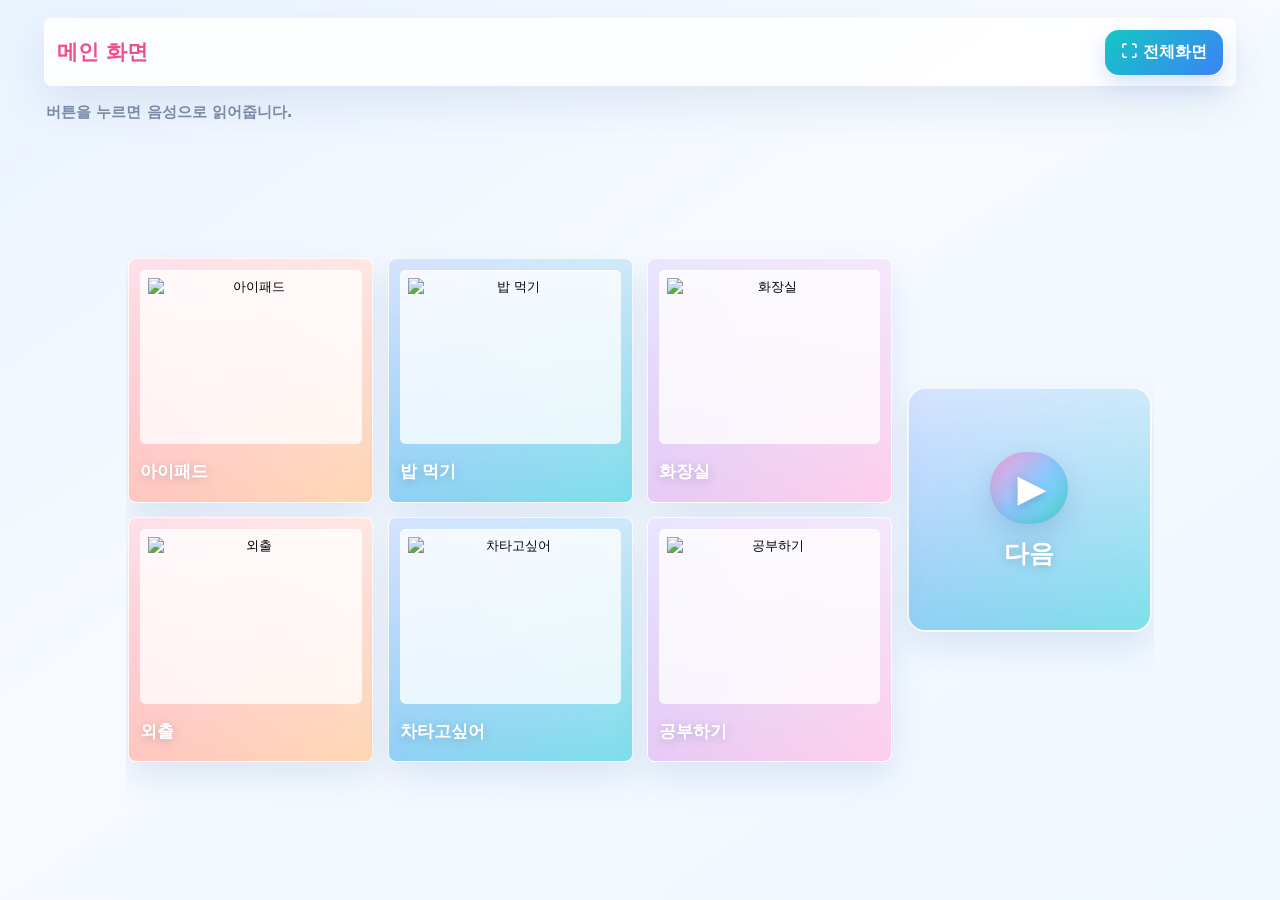
==== commit 83fbea4f: "Strengthen mobile TTS fallback" ====
--- a/mobile/index.html
+++ b/mobile/index.html
@@ -10,9 +10,11 @@
   <link rel="preconnect" href="https://img.youtube.com" />
   <link rel="preconnect" href="https://i.ytimg.com" />
   <title>AAC 앱 - Mobile</title>
-  <link rel="stylesheet" href="../css/app.css?v=222" />
-  <link rel="stylesheet" href="../css/features/study-puzzle.css?v=222" />
-  <link rel="stylesheet" href="../css/date-overrides.css?v=222" />
+  <base href="../" />
+  <link rel="stylesheet" href="./mobile/css/app.css?v=226" />
+  <link rel="stylesheet" href="./mobile/css/features/study-puzzle.css?v=226" />
+  <link rel="stylesheet" href="./mobile/css/date-overrides.css?v=226" />
+  <link rel="stylesheet" href="./mobile/css/app-mobile.css?v=226" />
 </head>
 <body>
   <main class="app">
@@ -51,16 +53,16 @@
     <section id="buttonGrid" class="grid"></section>
   </main>
 
-  <script src="../js/data/study-data.js?v=222"></script>
-  <script src="../js/data/app-data.js?v=222"></script>
-  <script src="../js/core/pager.js?v=222"></script>
-  <script src="../js/features/schedule.js?v=222"></script>
-  <script src="../js/features/study-puzzle.js?v=222"></script>
-  <script src="../js/main.js?v=222"></script>
+  <script src="./mobile/js/data/study-data.js?v=226"></script>
+  <script src="./mobile/js/data/app-data.js?v=226"></script>
+  <script src="./mobile/js/core/pager.js?v=226"></script>
+  <script src="./mobile/js/features/schedule.js?v=226"></script>
+  <script src="./mobile/js/features/study-puzzle.js?v=226"></script>
+  <script src="./mobile/js/main-mobile.js?v=226"></script>
   <script>
     if ('serviceWorker' in navigator) {
       window.addEventListener('load', () => {
-        navigator.serviceWorker.register('../sw.js?v=222', { updateViaCache: 'none' })
+        navigator.serviceWorker.register('./sw.js?v=226', { updateViaCache: 'none' })
           .then(function (reg) { reg.update().catch(function () {}); })
           .catch(function () {});
       });
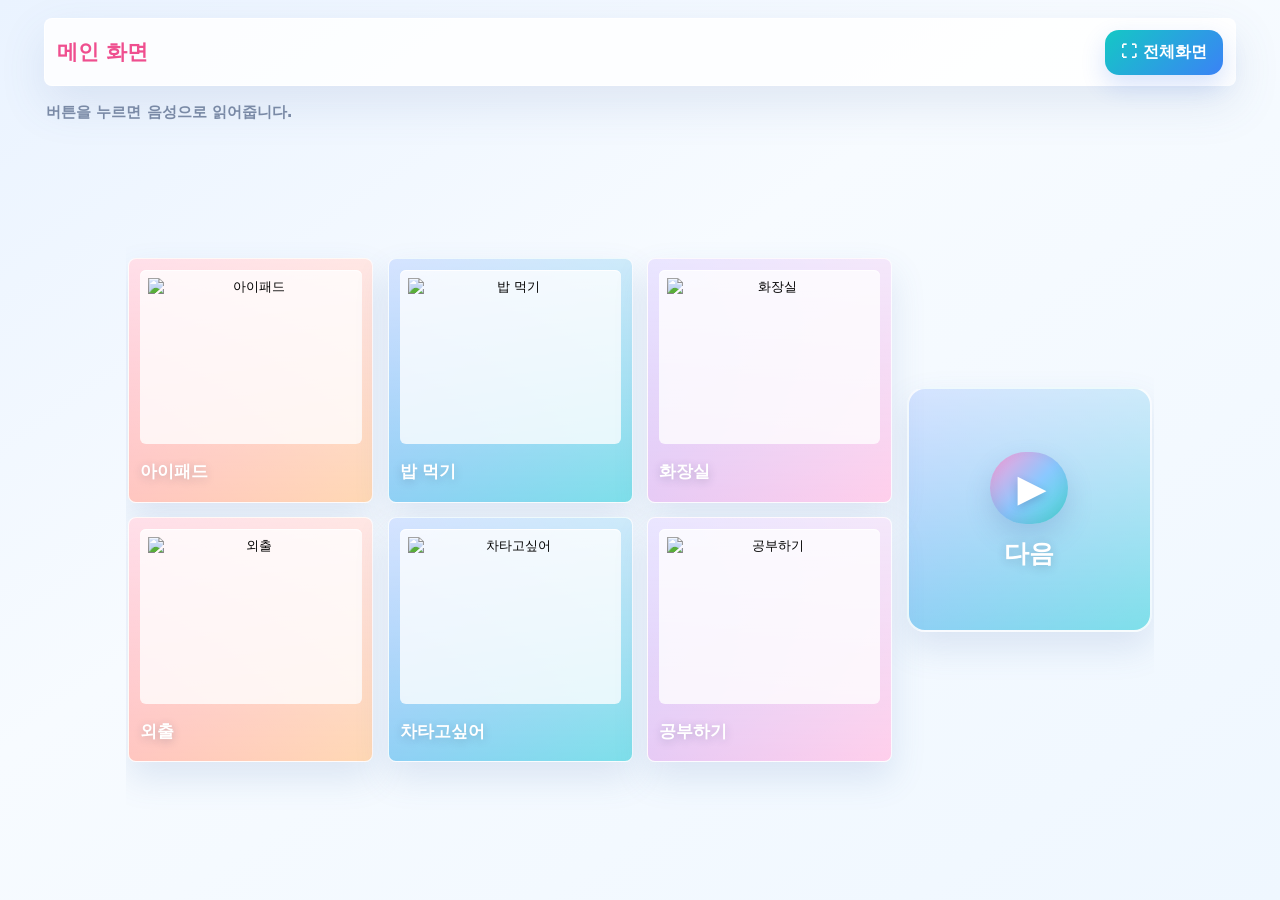
==== commit 6da98f74: "Compact mobile landscape header" ====
--- a/mobile/index.html
+++ b/mobile/index.html
@@ -11,10 +11,10 @@
   <link rel="preconnect" href="https://i.ytimg.com" />
   <title>AAC 앱 - Mobile</title>
   <base href="../" />
-  <link rel="stylesheet" href="./mobile/css/app.css?v=226" />
-  <link rel="stylesheet" href="./mobile/css/features/study-puzzle.css?v=226" />
-  <link rel="stylesheet" href="./mobile/css/date-overrides.css?v=226" />
-  <link rel="stylesheet" href="./mobile/css/app-mobile.css?v=226" />
+  <link rel="stylesheet" href="./mobile/css/app.css?v=227" />
+  <link rel="stylesheet" href="./mobile/css/features/study-puzzle.css?v=227" />
+  <link rel="stylesheet" href="./mobile/css/date-overrides.css?v=227" />
+  <link rel="stylesheet" href="./mobile/css/app-mobile.css?v=227" />
 </head>
 <body>
   <main class="app">
@@ -53,16 +53,16 @@
     <section id="buttonGrid" class="grid"></section>
   </main>
 
-  <script src="./mobile/js/data/study-data.js?v=226"></script>
-  <script src="./mobile/js/data/app-data.js?v=226"></script>
-  <script src="./mobile/js/core/pager.js?v=226"></script>
-  <script src="./mobile/js/features/schedule.js?v=226"></script>
-  <script src="./mobile/js/features/study-puzzle.js?v=226"></script>
-  <script src="./mobile/js/main-mobile.js?v=226"></script>
+  <script src="./mobile/js/data/study-data.js?v=227"></script>
+  <script src="./mobile/js/data/app-data.js?v=227"></script>
+  <script src="./mobile/js/core/pager.js?v=227"></script>
+  <script src="./mobile/js/features/schedule.js?v=227"></script>
+  <script src="./mobile/js/features/study-puzzle.js?v=227"></script>
+  <script src="./mobile/js/main-mobile.js?v=227"></script>
   <script>
     if ('serviceWorker' in navigator) {
       window.addEventListener('load', () => {
-        navigator.serviceWorker.register('./sw.js?v=226', { updateViaCache: 'none' })
+        navigator.serviceWorker.register('./sw.js?v=227', { updateViaCache: 'none' })
           .then(function (reg) { reg.update().catch(function () {}); })
           .catch(function () {});
       });
